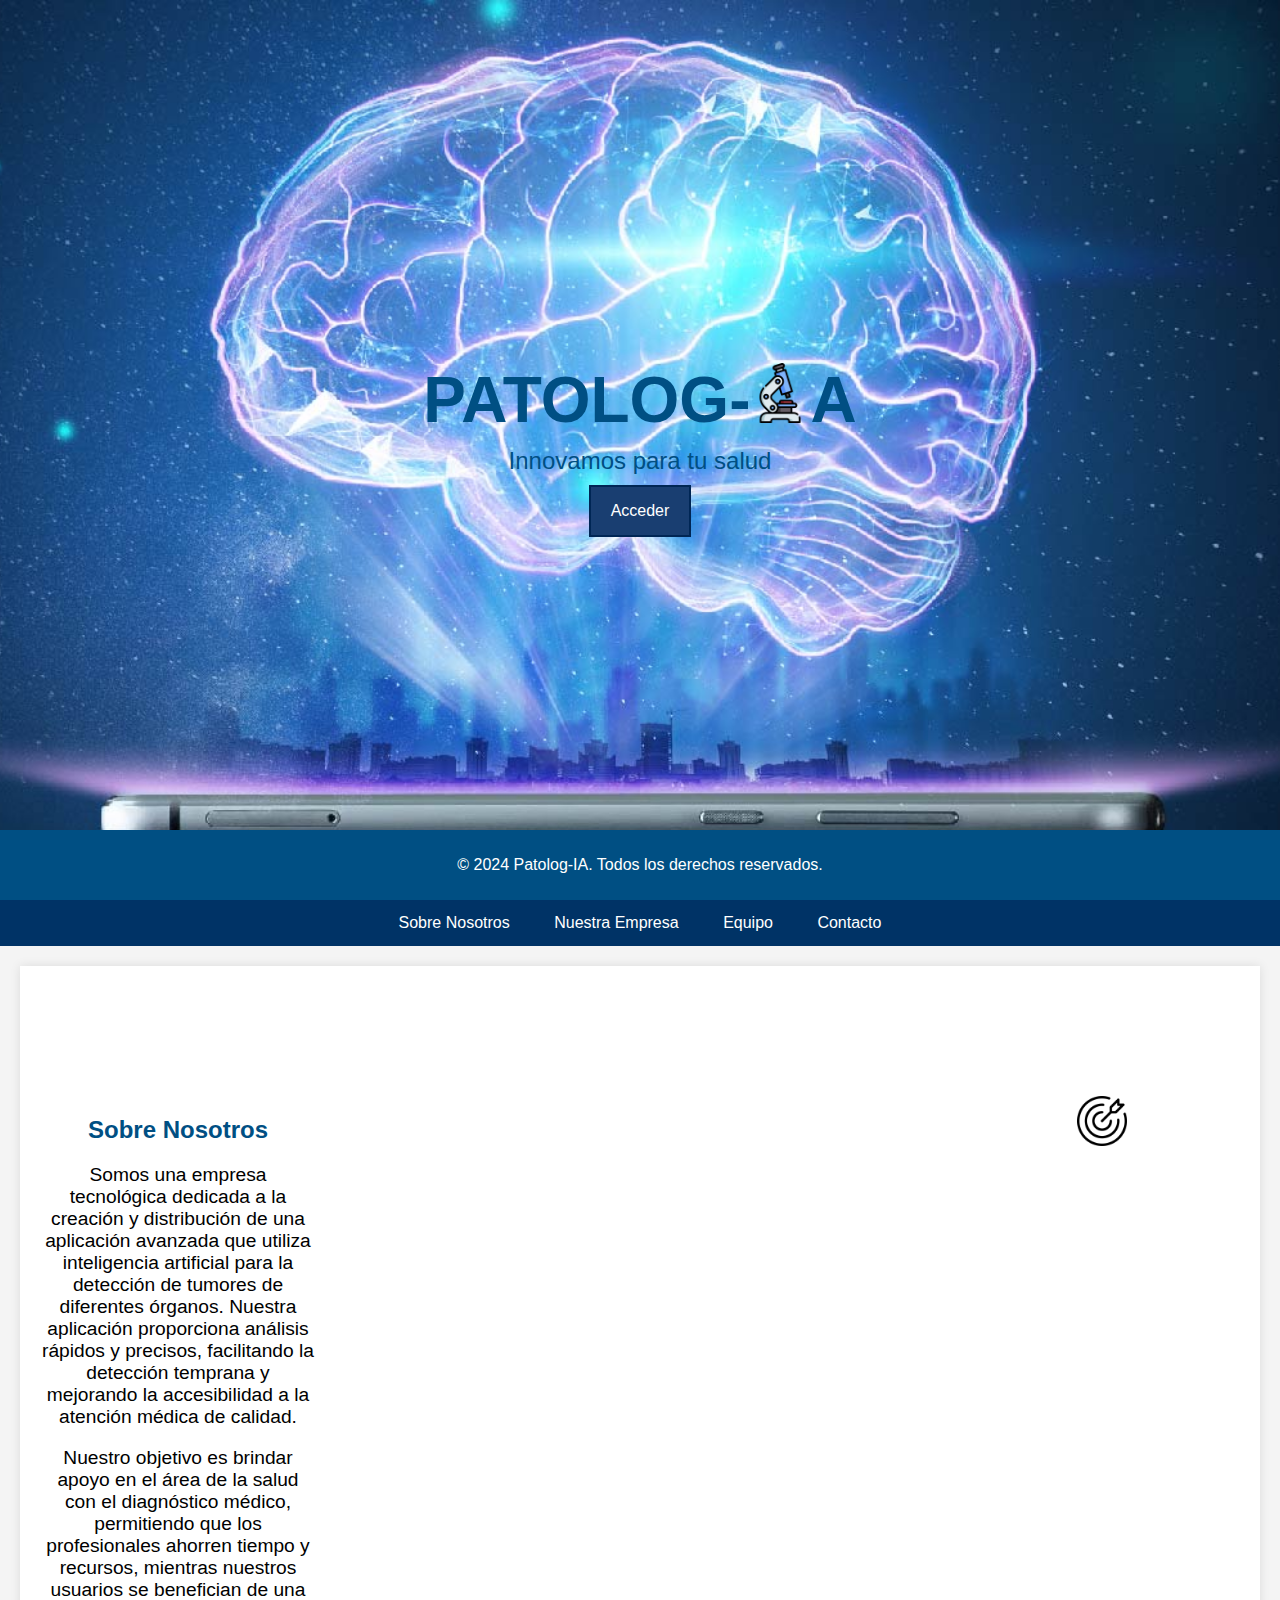
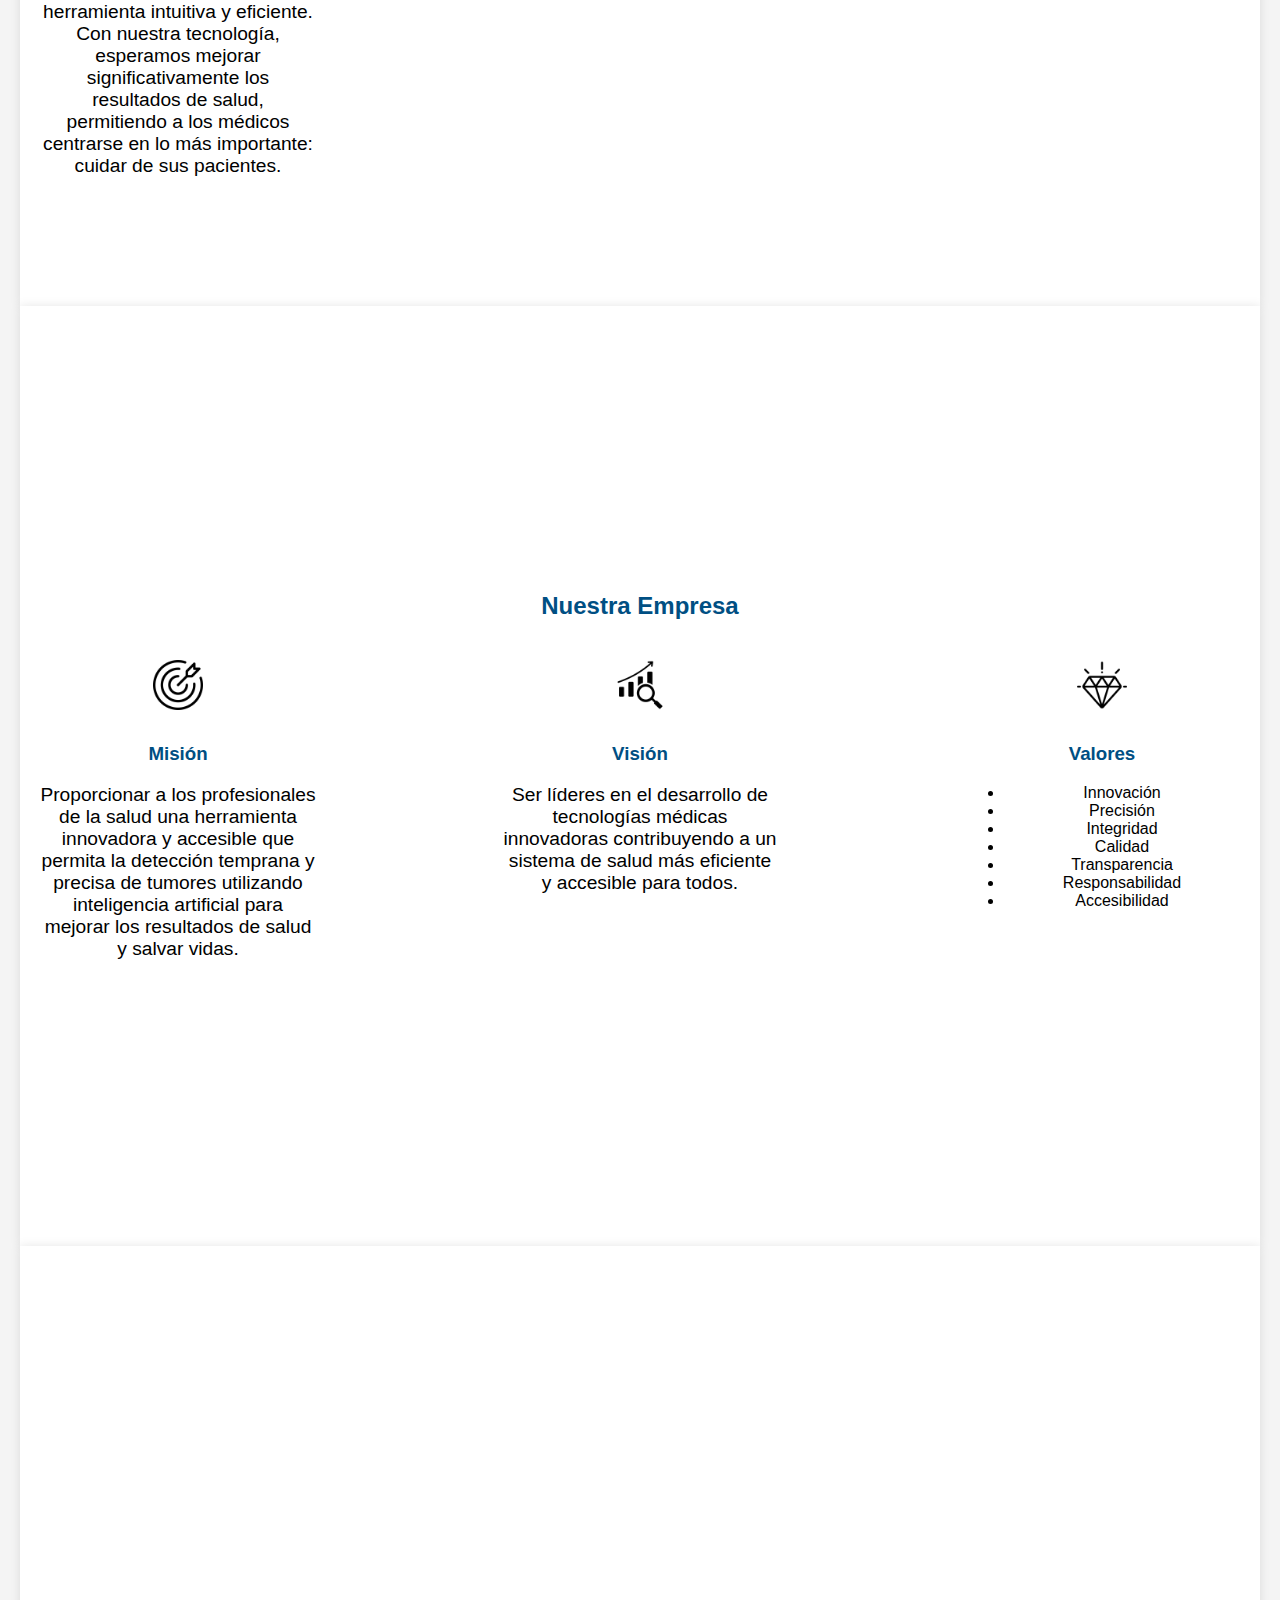
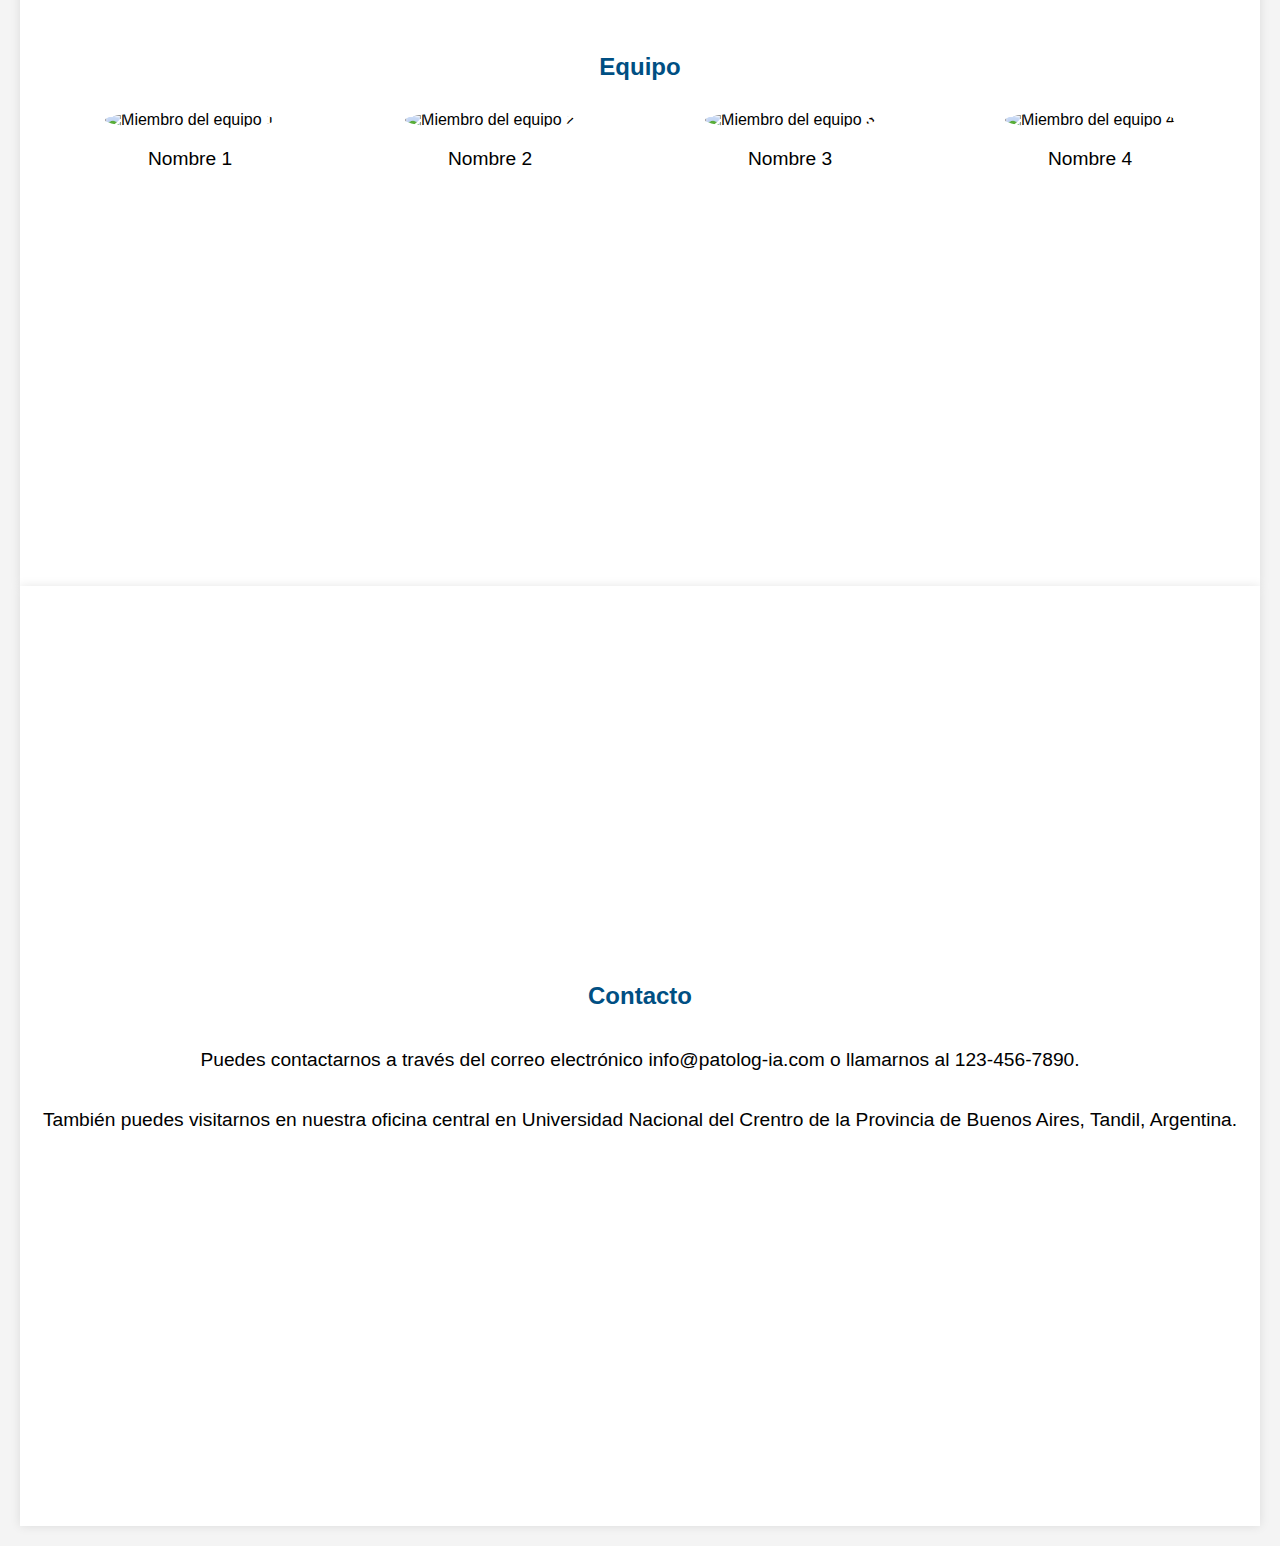
==== index.html @ 331a8740 "primer commit" ====
<!DOCTYPE html>
<html lang="es">
<head>
    <meta charset="UTF-8">
    <meta name="viewport" content="width=device-width, initial-scale=1.0">
    <title>Patolog-IA - Innovamos para tu salud</title>
    <style>
        body {
            font-family: Arial, sans-serif;
            margin: 0;
            padding: 0;
            background-color: #f4f4f4;
            scroll-behavior: smooth;
        }
        header {
            background-image: url('inicio.jpg');
            background-size: cover;
            background-position: center;
            color: #004F83;
            height: 100vh;
            display: flex;
            flex-direction: column;
            justify-content: center;
            align-items: center;
            text-align: center;
        }
        header h1 {
            font-size: 4em;
            margin: 0;
            color: #004F83;
        }
        header p {
            font-size: 1.5em;
            margin: 10px 0;
            color: #004F83;
        }
        nav {
            background-color: #003366;
            overflow: hidden;
            text-align: center;
            position: sticky;
            top: 0;
            z-index: 1000;
        }
        nav a {
            display: inline-block;
            color: #fff;
            text-align: center;
            padding: 14px 20px;
            text-decoration: none;
        }
        nav a:hover {
            background-color: #004F83;
        }
        .container {
            padding: 20px;
        }
        .section {
            background-color: #fff;
            margin: 0;
            padding: 20px;
            box-shadow: 0 0 10px rgba(0, 0, 0, 0.1);
            height: 100vh;
            display: flex;
            flex-direction: column;
            justify-content: center;
        }
        .section h2 {
            color: #004F83;
            text-align: center;
        }
        .section p {
            text-align: center;
            font-size: 1.2em;
        }
        .enterprise-section {
            display: flex;
            justify-content: space-between;
            text-align: center;
            margin-top: 20px;
        }
        .enterprise-item {
            width: 23%;
        }
        .enterprise-item img {
            width: 50px;
            height: 50px;
            margin-bottom: 10px;
        }
        .enterprise-item h3 {
            color: #004F83;
        }
        .team {
            display: flex;
            justify-content: space-around;
        }
        .team div {
            text-align: center;
            margin: 10px;
        }
        .team img {
            width: 150px;
            height: 150px;
            border-radius: 50%;
            object-fit: cover;
        }
        footer {
            background-color: #004F83;
            color: #fff;
            text-align: center;
            padding: 10px 0;
            position: fixed;
            width: 100%;
            bottom: 0;
        }
    </style>
</head>
<body>
    <header>
        <h1>PATOLOG-<img src="microscopio.png" alt="I" style="vertical-align: top; width: 60px;">A</h1>
        <p>Innovamos para tu salud</p>
        <a href="user_interface.html">
            <button style="background-color: #193e71; border: 2px solid #002655; color: #fff; padding: 15px 20px; font-size: 1em; cursor: pointer;">Acceder</button>
        </a>
    </header>
    <nav>
        <a href="#sobre-nosotros">Sobre Nosotros</a>
        <a href="#nuestra-empresa">Nuestra Empresa</a>
        <a href="#equipo">Equipo</a>
        <a href="#contacto">Contacto</a>
    </nav>
    <div class="container">
        <div id="sobre-nosotros" class="section">
            <div class="enterprise-section">
                <div class="enterprise-item">
                    <h2>Sobre Nosotros</h2>
                    <p>Somos una empresa tecnológica dedicada a la creación y distribución de una aplicación avanzada que utiliza inteligencia artificial para la detección de tumores de diferentes órganos. Nuestra aplicación proporciona análisis rápidos y precisos, facilitando la detección temprana y mejorando la accesibilidad a la atención médica de calidad.</p>
                    <p>Nuestro objetivo es brindar apoyo en el área de la salud con el diagnóstico médico, permitiendo que los profesionales ahorren tiempo y recursos, mientras nuestros usuarios se benefician de una herramienta intuitiva y eficiente. Con nuestra tecnología, esperamos mejorar significativamente los resultados de salud, permitiendo a los médicos centrarse en lo más importante: cuidar de sus pacientes.</p>
                </div>
                <div class="enterprise-item">
                    <img src="mision.png" alt="Misión">
                </div>
            </div>
        </div>
        <div id="nuestra-empresa" class="section">
            <h2>Nuestra Empresa</h2>
            <div class="enterprise-section">
                <div class="enterprise-item">
                    <img src="mision.png" alt="Misión">
                    <h3>Misión</h3>
                    <p>Proporcionar a los profesionales de la salud una herramienta innovadora y accesible que permita la detección temprana y precisa de tumores utilizando inteligencia artificial para mejorar los resultados de salud y salvar vidas.</p>
                </div>
                <div class="enterprise-item">
                    <img src="vision.png" alt="Visión">
                    <h3>Visión</h3>
                    <p>Ser líderes en el desarrollo de tecnologías médicas innovadoras contribuyendo a un sistema de salud más eficiente y accesible para todos.</p>
                </div>
                <div class="enterprise-item">
                    <img src="valores.png" alt="Valores">
                    <h3>Valores</h3>
                    <ul>
                        <li>Innovación</li>
                        <li>Precisión</li>
                        <li>Integridad</li>
                        <li>Calidad</li>
                        <li>Transparencia</li>
                        <li>Responsabilidad</li>
                        <li>Accesibilidad</li>
                    </ul>
                </div>
                
            </div>
        </div>
        <div id="equipo" class="section">
            <h2>Equipo</h2>
            <div class="team">
                <div>
                    <img src="team1.jpg" alt="Miembro del equipo 1">
                    <p>Nombre 1</p>
                </div>
                <div>
                    <img src="team2.jpg" alt="Miembro del equipo 2">
                    <p>Nombre 2</p>
                </div>
                <div>
                    <img src="team3.jpg" alt="Miembro del equipo 3">
                    <p>Nombre 3</p>
                </div>
                <div>
                    <img src="team4.jpg" alt="Miembro del equipo 4">
                    <p>Nombre 4</p>
                </div>
            </div>
        </div>
        <div id="contacto" class="section">
            <h2>Contacto</h2>
            <p>Puedes contactarnos a través del correo electrónico info@patolog-ia.com o llamarnos al 123-456-7890.</p>
            <p>También puedes visitarnos en nuestra oficina central en Universidad Nacional del Crentro de la Provincia de Buenos Aires, Tandil, Argentina.</p>
        </div>
    </div>
    <footer>
        <p>&copy; 2024 Patolog-IA. Todos los derechos reservados.</p>
    </footer>
</body>
</html>
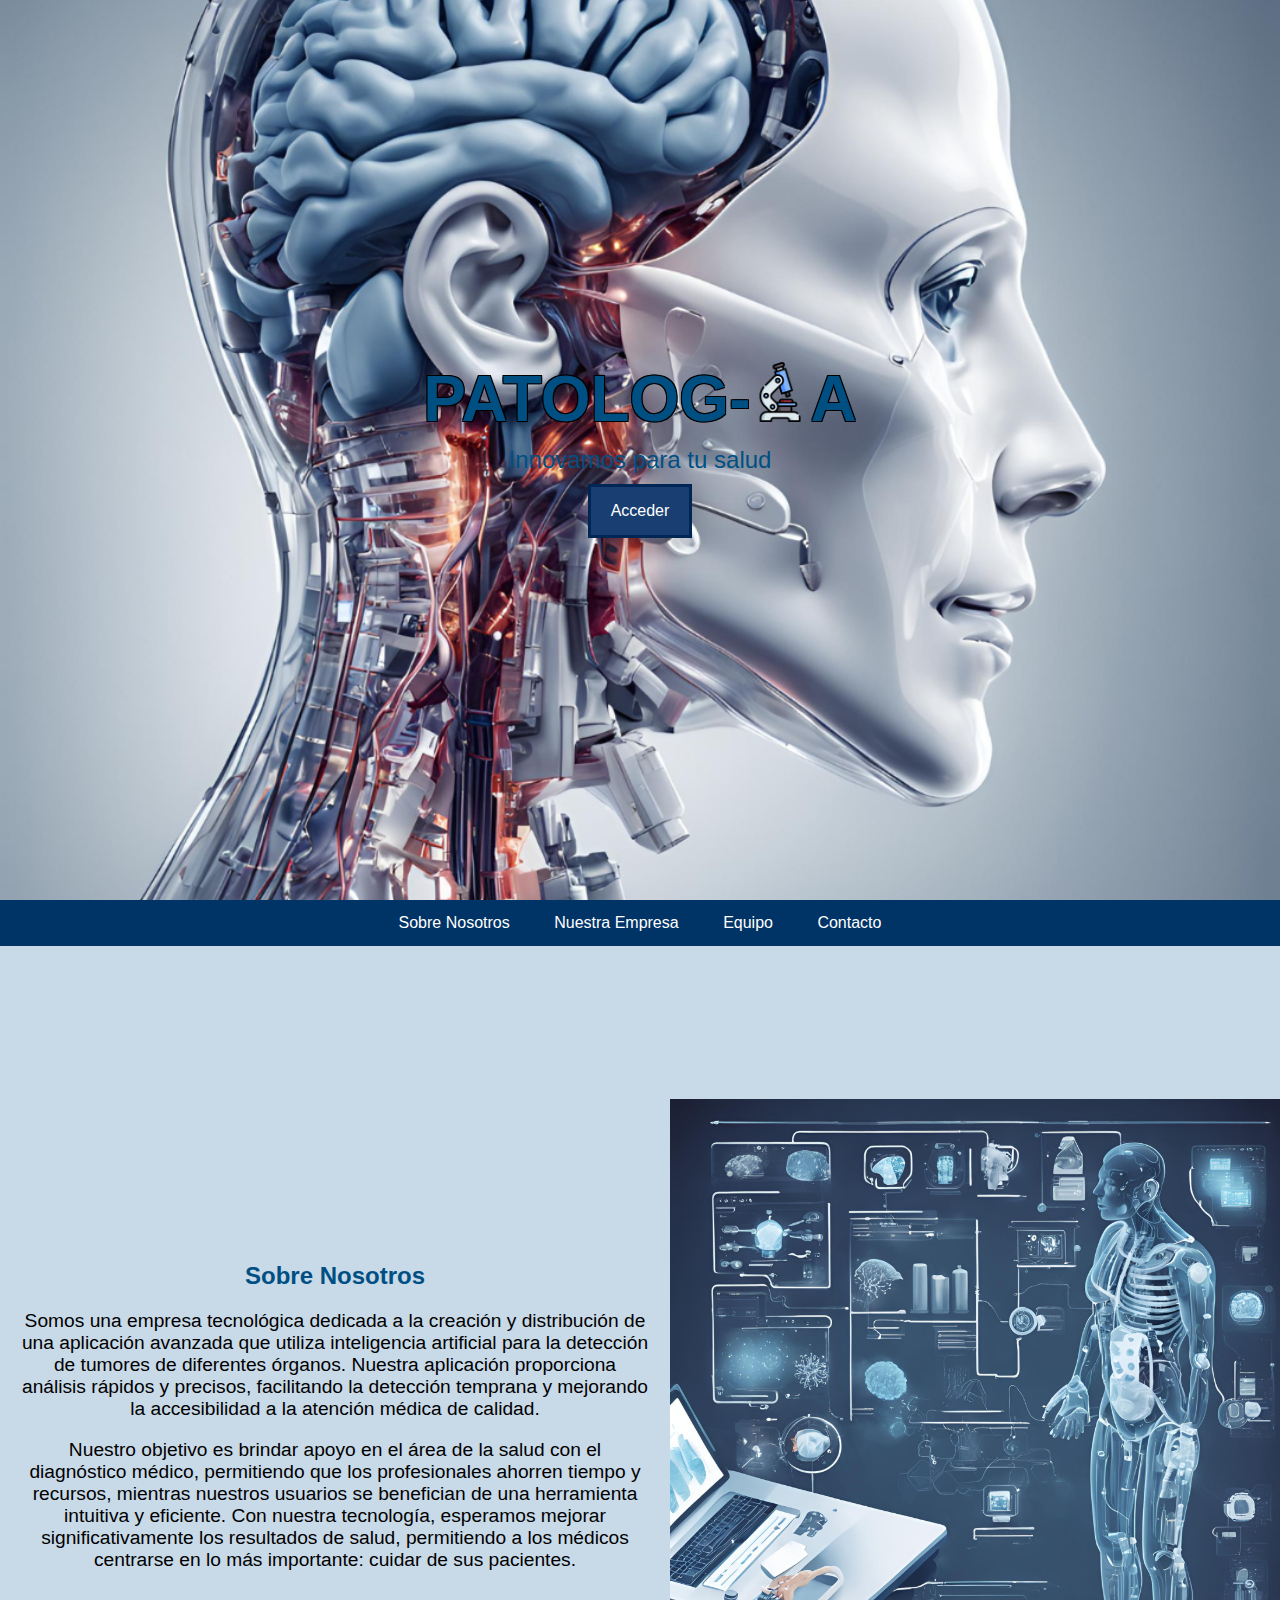
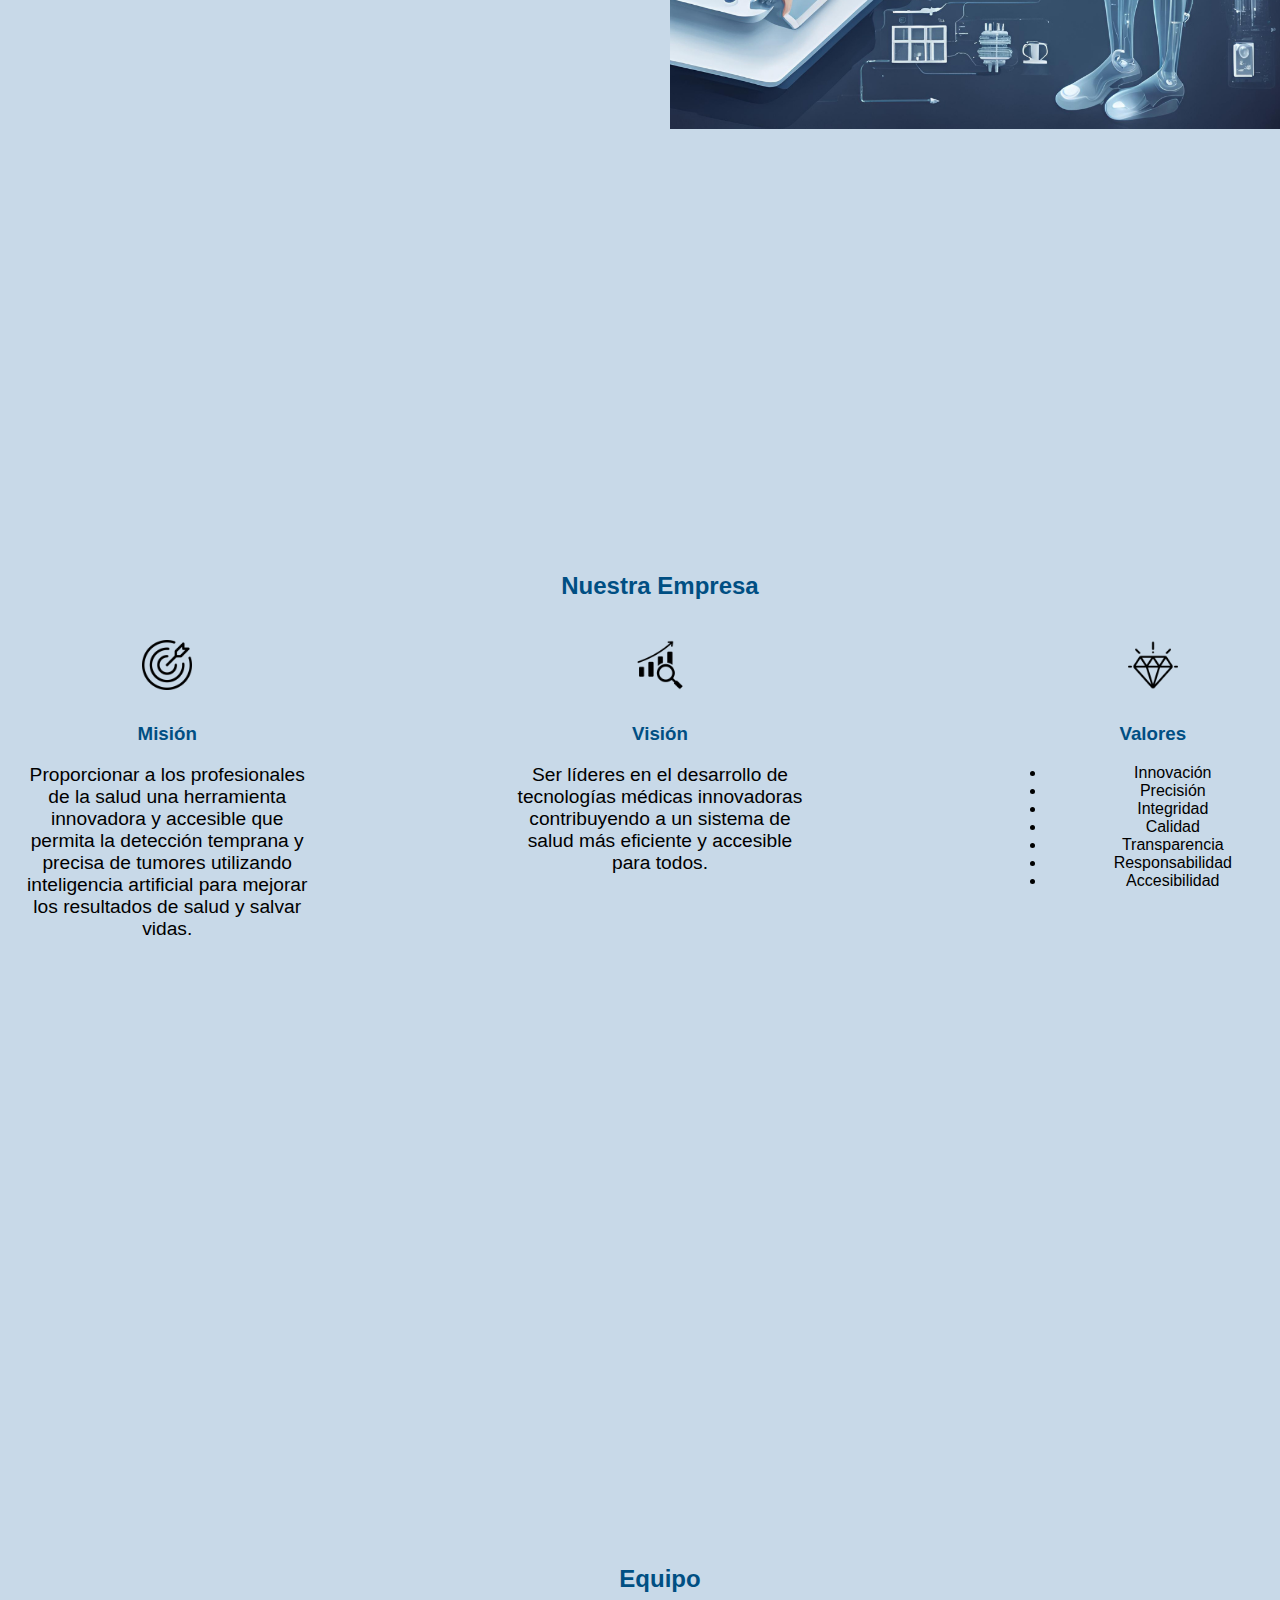
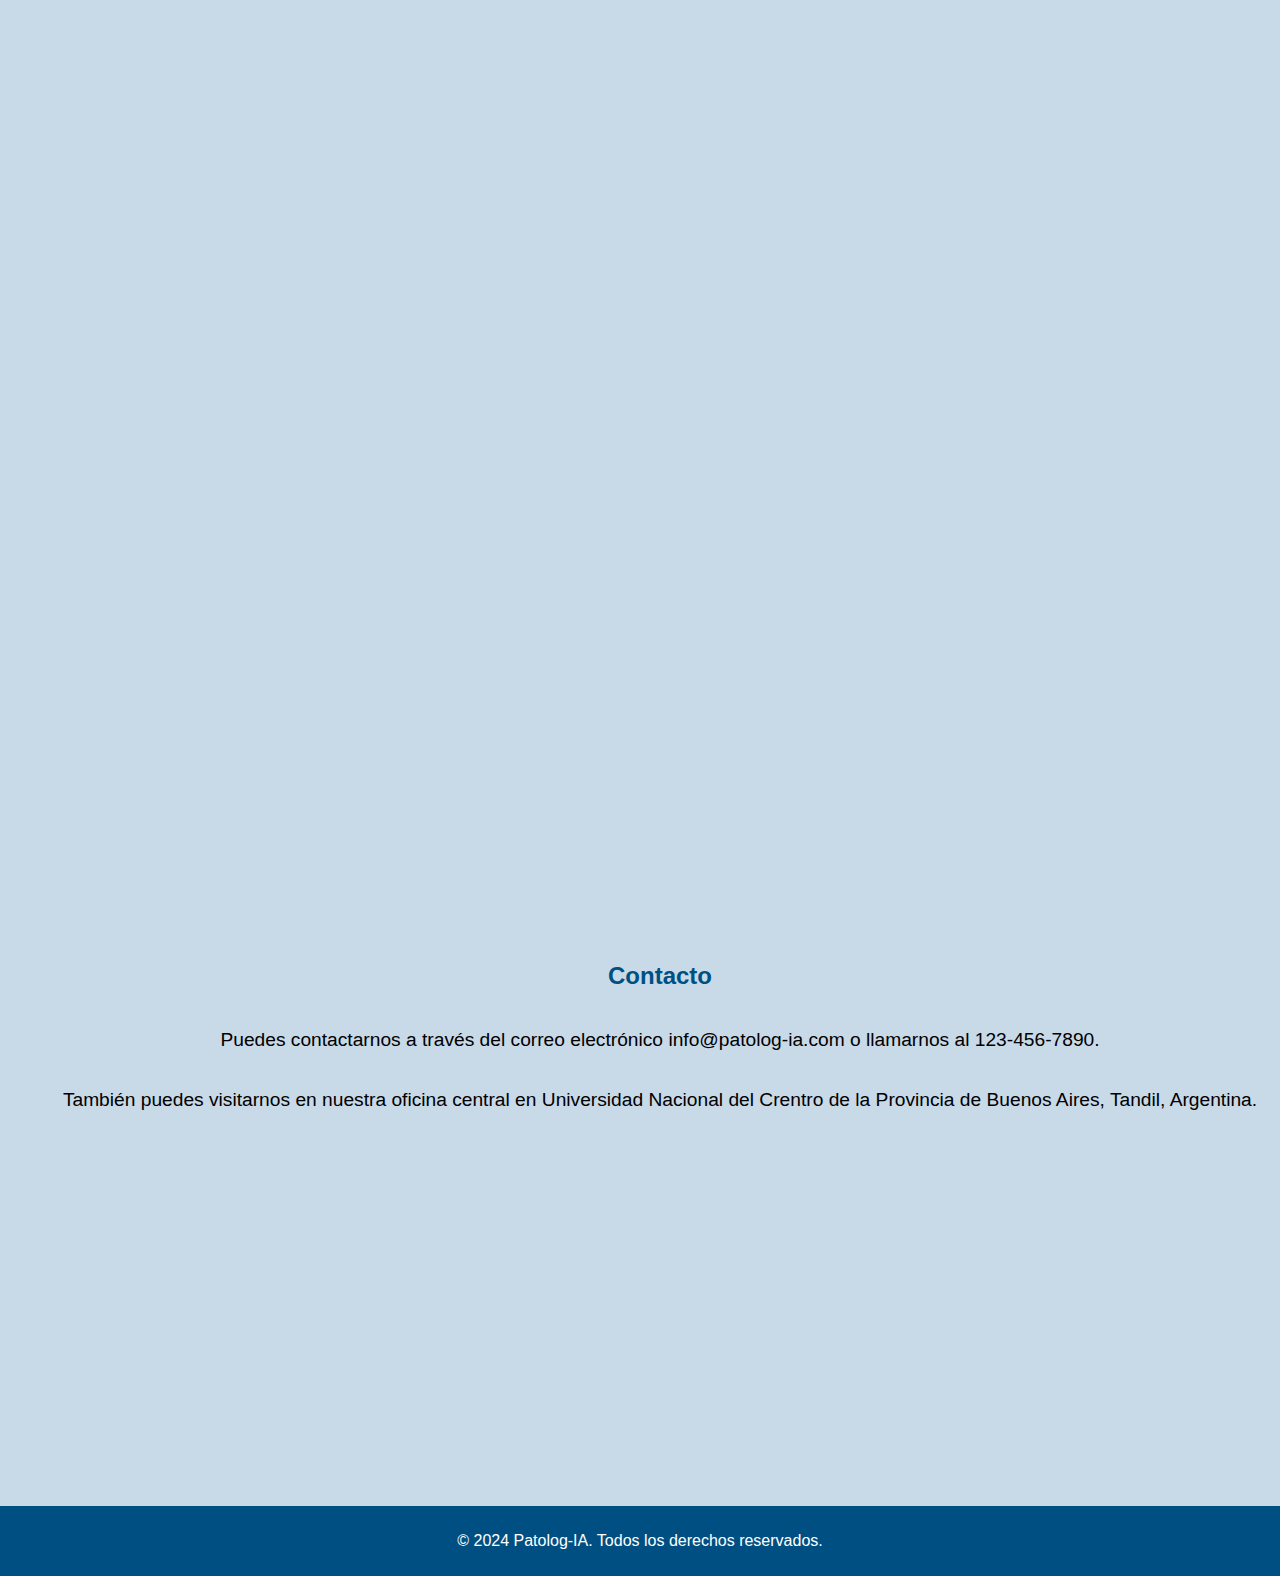
==== commit 40189c89: "cambio nombre a index" ====
--- a/index.html
+++ b/index.html
@@ -4,123 +4,15 @@
     <meta charset="UTF-8">
     <meta name="viewport" content="width=device-width, initial-scale=1.0">
     <title>Patolog-IA - Innovamos para tu salud</title>
-    <style>
-        body {
-            font-family: Arial, sans-serif;
-            margin: 0;
-            padding: 0;
-            background-color: #f4f4f4;
-            scroll-behavior: smooth;
-        }
-        header {
-            background-image: url('inicio.jpg');
-            background-size: cover;
-            background-position: center;
-            color: #004F83;
-            height: 100vh;
-            display: flex;
-            flex-direction: column;
-            justify-content: center;
-            align-items: center;
-            text-align: center;
-        }
-        header h1 {
-            font-size: 4em;
-            margin: 0;
-            color: #004F83;
-        }
-        header p {
-            font-size: 1.5em;
-            margin: 10px 0;
-            color: #004F83;
-        }
-        nav {
-            background-color: #003366;
-            overflow: hidden;
-            text-align: center;
-            position: sticky;
-            top: 0;
-            z-index: 1000;
-        }
-        nav a {
-            display: inline-block;
-            color: #fff;
-            text-align: center;
-            padding: 14px 20px;
-            text-decoration: none;
-        }
-        nav a:hover {
-            background-color: #004F83;
-        }
-        .container {
-            padding: 20px;
-        }
-        .section {
-            background-color: #fff;
-            margin: 0;
-            padding: 20px;
-            box-shadow: 0 0 10px rgba(0, 0, 0, 0.1);
-            height: 100vh;
-            display: flex;
-            flex-direction: column;
-            justify-content: center;
-        }
-        .section h2 {
-            color: #004F83;
-            text-align: center;
-        }
-        .section p {
-            text-align: center;
-            font-size: 1.2em;
-        }
-        .enterprise-section {
-            display: flex;
-            justify-content: space-between;
-            text-align: center;
-            margin-top: 20px;
-        }
-        .enterprise-item {
-            width: 23%;
-        }
-        .enterprise-item img {
-            width: 50px;
-            height: 50px;
-            margin-bottom: 10px;
-        }
-        .enterprise-item h3 {
-            color: #004F83;
-        }
-        .team {
-            display: flex;
-            justify-content: space-around;
-        }
-        .team div {
-            text-align: center;
-            margin: 10px;
-        }
-        .team img {
-            width: 150px;
-            height: 150px;
-            border-radius: 50%;
-            object-fit: cover;
-        }
-        footer {
-            background-color: #004F83;
-            color: #fff;
-            text-align: center;
-            padding: 10px 0;
-            position: fixed;
-            width: 100%;
-            bottom: 0;
-        }
-    </style>
+    <link rel="stylesheet" href="style_index.css">
+    <link rel="stylesheet" href="https://cdnjs.cloudflare.com/ajax/libs/font-awesome/6.0.0-beta3/css/all.min.css">
 </head>
 <body>
     <header>
         <h1>PATOLOG-<img src="microscopio.png" alt="I" style="vertical-align: top; width: 60px;">A</h1>
         <p>Innovamos para tu salud</p>
         <a href="user_interface.html">
-            <button style="background-color: #193e71; border: 2px solid #002655; color: #fff; padding: 15px 20px; font-size: 1em; cursor: pointer;">Acceder</button>
+            <button class="btn-acceder">Acceder</button>
         </a>
     </header>
     <nav>
@@ -131,14 +23,14 @@
     </nav>
     <div class="container">
         <div id="sobre-nosotros" class="section">
-            <div class="enterprise-section">
-                <div class="enterprise-item">
+            <div class="sobre-nosotros-content">
+                <div class="sobre-nosotros-text">
                     <h2>Sobre Nosotros</h2>
                     <p>Somos una empresa tecnológica dedicada a la creación y distribución de una aplicación avanzada que utiliza inteligencia artificial para la detección de tumores de diferentes órganos. Nuestra aplicación proporciona análisis rápidos y precisos, facilitando la detección temprana y mejorando la accesibilidad a la atención médica de calidad.</p>
                     <p>Nuestro objetivo es brindar apoyo en el área de la salud con el diagnóstico médico, permitiendo que los profesionales ahorren tiempo y recursos, mientras nuestros usuarios se benefician de una herramienta intuitiva y eficiente. Con nuestra tecnología, esperamos mejorar significativamente los resultados de salud, permitiendo a los médicos centrarse en lo más importante: cuidar de sus pacientes.</p>
                 </div>
-                <div class="enterprise-item">
-                    <img src="mision.png" alt="Misión">
+                <div class="sobre-nosotros-img">
+                    <img src="sobre_nosotros.png" alt="Misión">
                 </div>
             </div>
         </div>
@@ -173,22 +65,22 @@
         </div>
         <div id="equipo" class="section">
             <h2>Equipo</h2>
-            <div class="team">
-                <div>
-                    <img src="team1.jpg" alt="Miembro del equipo 1">
-                    <p>Nombre 1</p>
+            <div class="team" id="team">
+                <div class="team-member">
+                    <img src="miembro_1.png" alt="Miembro del equipo 1">
+                    <p>Tomás Ceschini</p>
                 </div>
-                <div>
-                    <img src="team2.jpg" alt="Miembro del equipo 2">
-                    <p>Nombre 2</p>
+                <div class="team-member">
+                    <img src="miembro_2.png" alt="Miembro del equipo 2">
+                    <p>Ignacio Ciano</p>
                 </div>
-                <div>
-                    <img src="team3.jpg" alt="Miembro del equipo 3">
-                    <p>Nombre 3</p>
+                <div class="team-member">
+                    <img src="miembro_3.png" alt="Miembro del equipo 3">
+                    <p>Agustín D'onofrio</p>
                 </div>
-                <div>
-                    <img src="team4.jpg" alt="Miembro del equipo 4">
-                    <p>Nombre 4</p>
+                <div class="team-member">
+                    <img src="miembro_4.png" alt="Miembro del equipo 4">
+                    <p>Melisa Annabella Messa Muñoz</p>
                 </div>
             </div>
         </div>
@@ -201,5 +93,6 @@
     <footer>
         <p>&copy; 2024 Patolog-IA. Todos los derechos reservados.</p>
     </footer>
+    <script src="script_index.js"></script>
 </body>
 </html>
--- a/style_index.css
+++ b/style_index.css
@@ -0,0 +1,150 @@
+body {
+    font-family: Arial, sans-serif;
+    margin: 0;
+    padding: 0;
+    background-color: #f4f4f4;
+    scroll-behavior: smooth;
+}
+header {
+    background-image: url('inicio_1.png');
+    background-size: cover;
+    background-position: center;
+    color: #004F83;
+    height: 100vh;
+    display: flex;
+    flex-direction: column;
+    justify-content: center;
+    align-items: center;
+    text-align: center;
+}
+header h1 {
+    font-size: 4em;
+    margin: 0;
+    color: #004F83;
+    text-transform: uppercase; /* Convierte el texto a mayúsculas */
+    text-shadow: -1px -1px 0 #000, 1px -1px 0 #000, -1px 1px 0 #000, 1px 1px 0 #000; /* Añade un borde negro */
+}
+header p {
+    font-size: 1.5em;
+    margin: 10px 0;
+    color: #004F83;
+}
+nav {
+    background-color: #003366;
+    overflow: hidden;
+    text-align: center;
+    position: sticky;
+    top: 0;
+    z-index: 1000;
+}
+nav a {
+    display: inline-block;
+    color: #fff;
+    text-align: center;
+    padding: 14px 20px;
+    text-decoration: none;
+}
+nav a:hover {
+    background-color: #004F83;
+}
+.container {
+    padding: 0;
+}
+.section {
+    background-color: #C8D9E8; /* Color más claro y pastel */
+    margin: 0;
+    padding: 20px;
+    box-shadow: none; /* Eliminamos la sombra */
+    height: 100vh;
+    display: flex;
+    flex-direction: column;
+    justify-content: center;
+    width: 100%; /* Ocupa todo el ancho de la página */
+}
+.section h2 {
+    color: #004F83;
+    text-align: center;
+}
+.section p {
+    text-align: center;
+    font-size: 1.2em;
+}
+.enterprise-section {
+    display: flex;
+    justify-content: space-between;
+    text-align: center;
+    margin-top: 20px;
+}
+.enterprise-item {
+    width: 23%;
+}
+.enterprise-item img {
+    width: 50px;
+    height: 50px;
+    margin-bottom: 10px;
+}
+.enterprise-item h3 {
+    color: #004F83;
+}
+.team {
+    display: flex;
+    justify-content: space-around;
+}
+.team div {
+    text-align: center;
+    margin: 10px;
+    animation: slideIn 0.5s ease-out; /* Aplicar la animación */
+  }
+.team img {
+    width: 150px;
+    height: 150px;
+    border-radius: 50%;
+    object-fit: cover;
+}
+.team-member {
+    opacity: 0;
+    transform: translateX(-100%);
+    transition: opacity 0.5s ease, transform 0.5s ease;
+}
+.team-member.visible {
+    opacity: 1;
+    transform: translateX(0);
+}
+.sobre-nosotros-content {
+    display: flex;
+    justify-content: space-between;
+    align-items: center;
+    height: 100%; /* Asegura que la altura de la sección se ajuste */
+}
+.sobre-nosotros-text {
+    width: 50%;
+    padding-right: 20px;
+}
+.sobre-nosotros-img {
+    width: 50%;
+}
+.sobre-nosotros-img img {
+    width: 100%;
+    height: 100%;
+    object-fit: cover; /* Asegura que la imagen cubra todo el espacio disponible */
+}
+.btn-acceder {
+    background-color: #193e71;
+    border: 3px solid #002655;
+    color: #fff;
+    padding: 15px 20px;
+    font-size: 1em;
+    cursor: pointer;
+    transition: background-color 0.3s ease;
+}
+.btn-acceder:hover {
+    background-color: #466BAF; /* Color más claro en hover */
+}
+footer {
+    background-color: #004F83;
+    color: #fff;
+    text-align: center;
+    padding: 10px 0;
+    width: 100%;
+    position: relative;
+}
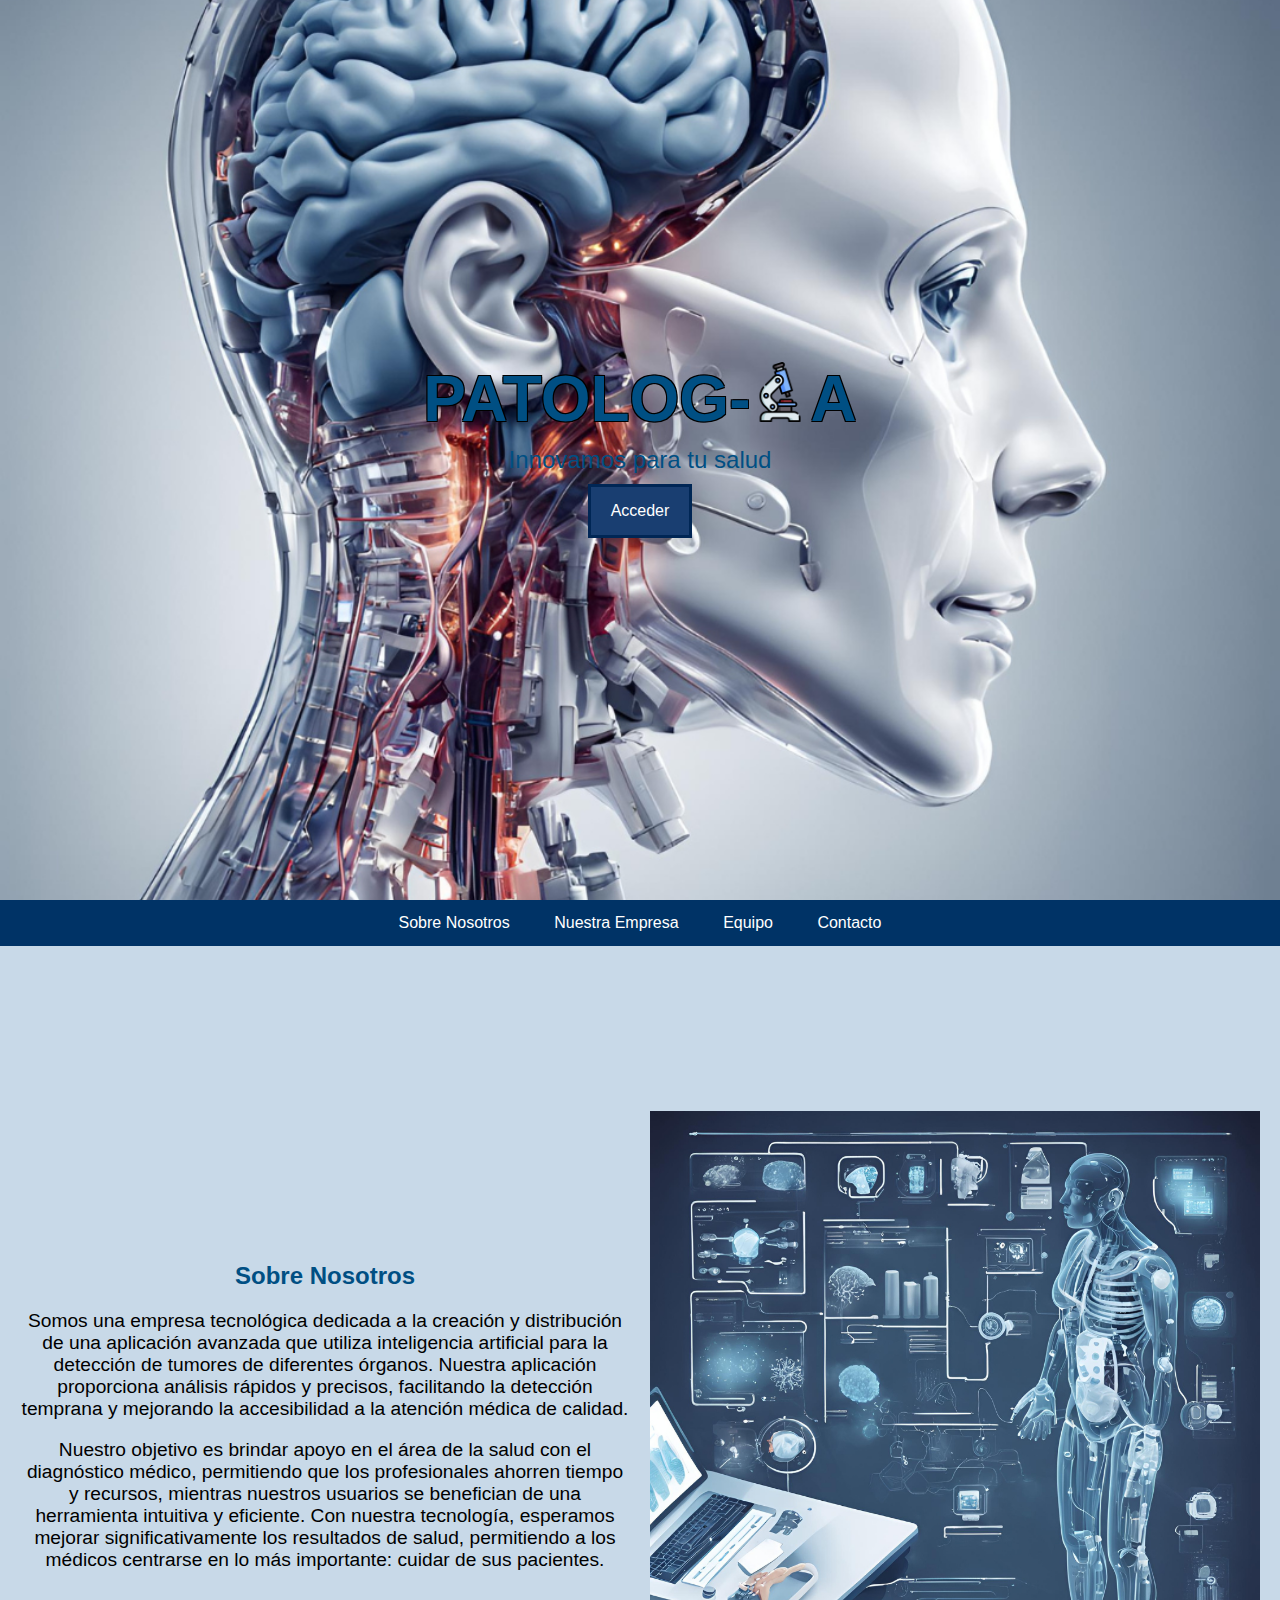
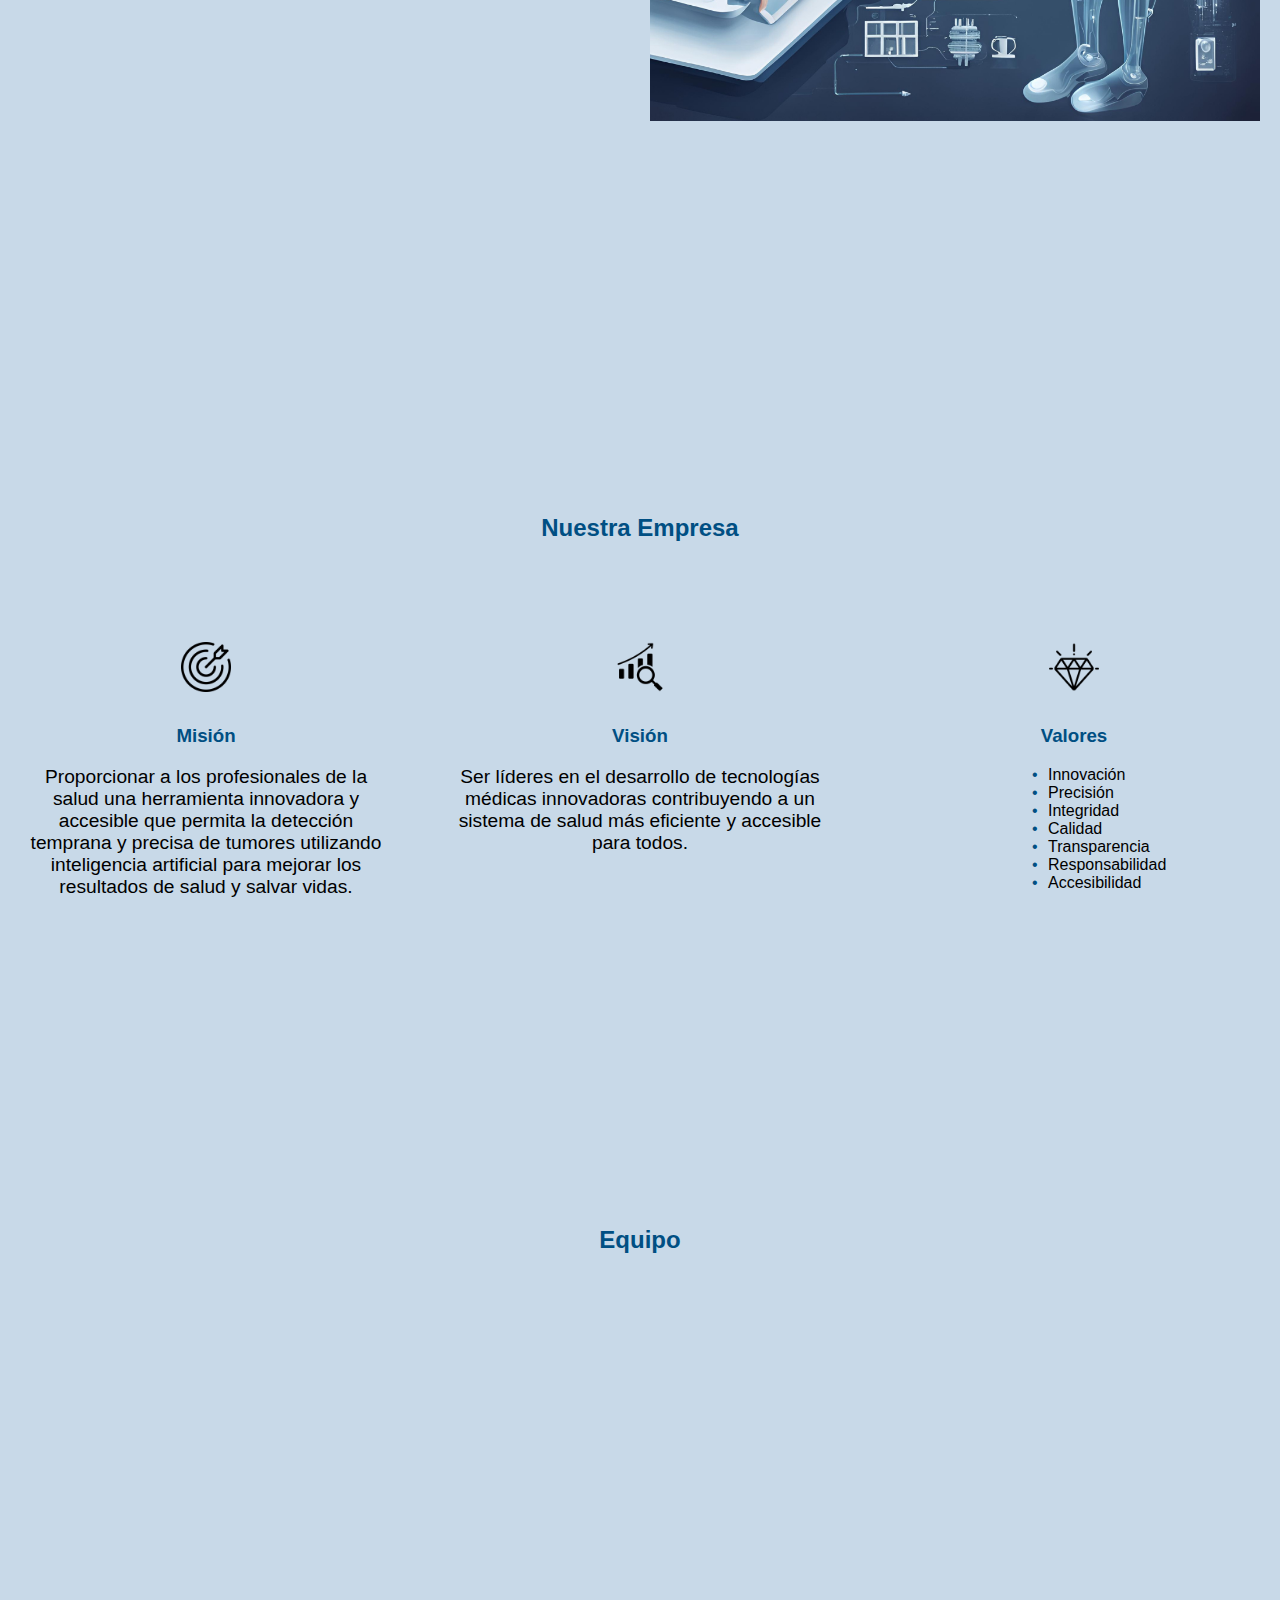
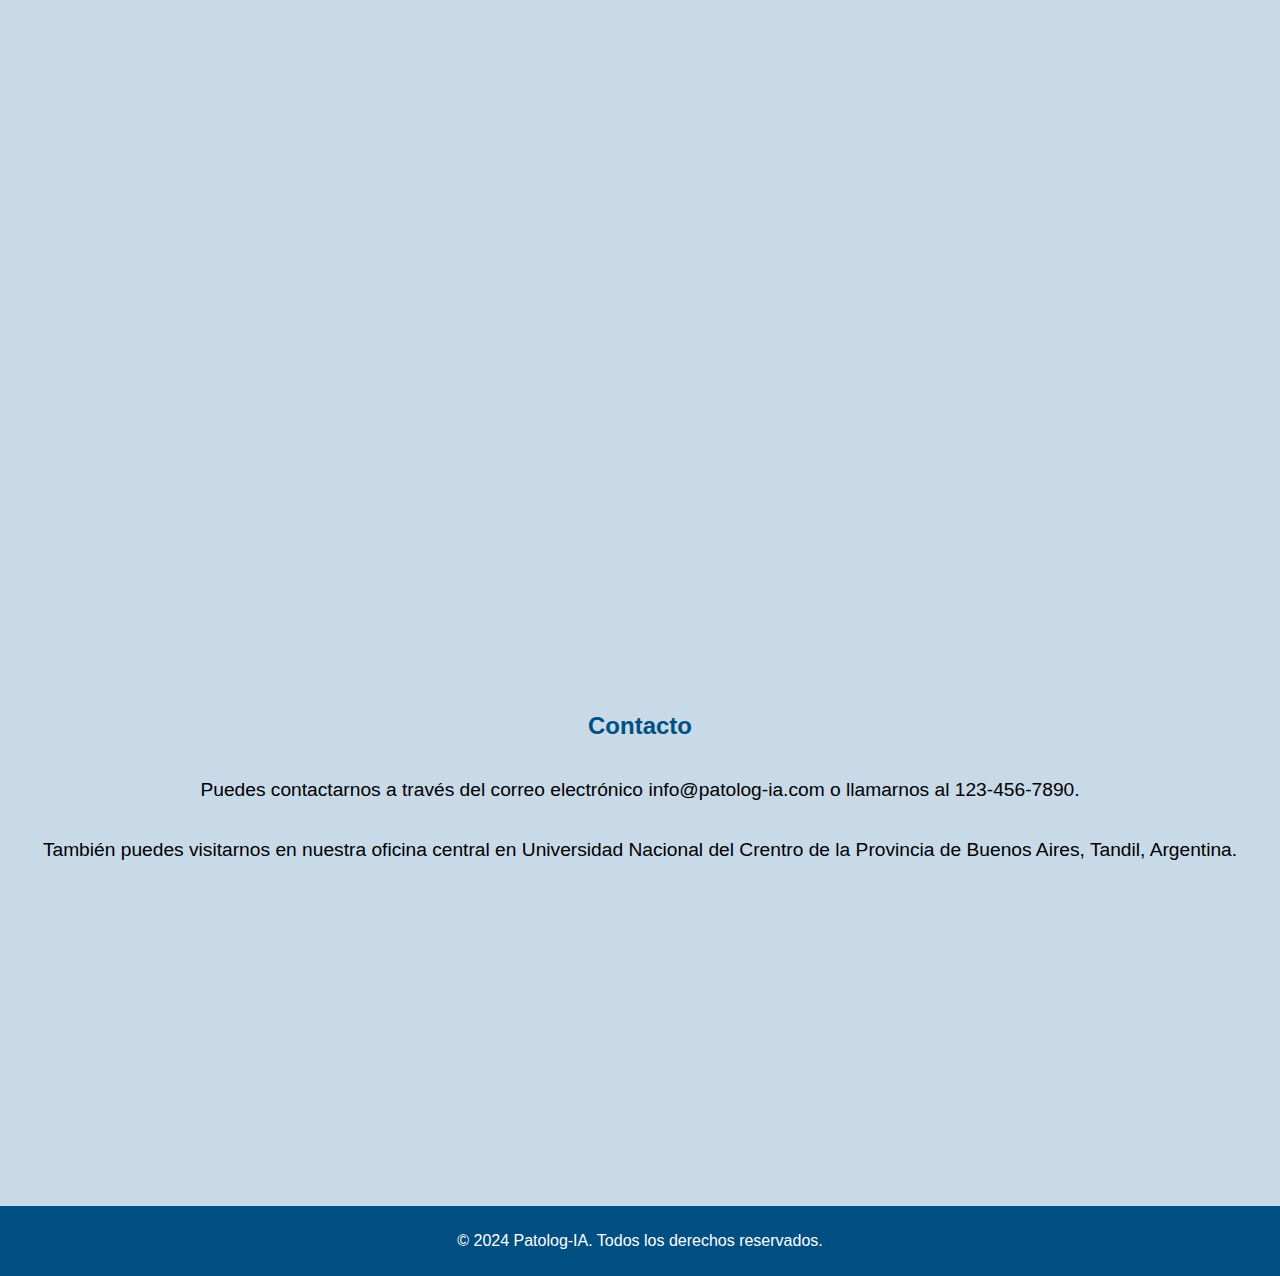
==== commit f4dd2d4a: "recarga de la pagina, arreglo valores y seccion sobre nosotros" ====
--- a/index.html
+++ b/index.html
@@ -60,7 +60,6 @@
                         <li>Accesibilidad</li>
                     </ul>
                 </div>
-                
             </div>
         </div>
         <div id="equipo" class="section">
--- a/style_index.css
+++ b/style_index.css
@@ -1,10 +1,16 @@
+html {
+    scroll-behavior: smooth;
+}
+
 body {
     font-family: Arial, sans-serif;
     margin: 0;
     padding: 0;
     background-color: #f4f4f4;
     scroll-behavior: smooth;
-}
+    overflow-x: hidden;
+}
+
 header {
     background-image: url('inicio_1.png');
     background-size: cover;
@@ -17,18 +23,21 @@
     align-items: center;
     text-align: center;
 }
+
 header h1 {
     font-size: 4em;
     margin: 0;
     color: #004F83;
-    text-transform: uppercase; /* Convierte el texto a mayúsculas */
-    text-shadow: -1px -1px 0 #000, 1px -1px 0 #000, -1px 1px 0 #000, 1px 1px 0 #000; /* Añade un borde negro */
-}
+    text-transform: uppercase;
+    text-shadow: -1px -1px 0 #000, 1px -1px 0 #000, -1px 1px 0 #000, 1px 1px 0 #000;
+}
+
 header p {
     font-size: 1.5em;
     margin: 10px 0;
     color: #004F83;
 }
+
 nav {
     background-color: #003366;
     overflow: hidden;
@@ -37,6 +46,7 @@
     top: 0;
     z-index: 1000;
 }
+
 nav a {
     display: inline-block;
     color: #fff;
@@ -44,90 +54,157 @@
     padding: 14px 20px;
     text-decoration: none;
 }
+
 nav a:hover {
     background-color: #004F83;
 }
+
 .container {
     padding: 0;
-}
+    width: 100%;
+    box-sizing: border-box;
+}
+
 .section {
-    background-color: #C8D9E8; /* Color más claro y pastel */
+    background-color: #C8D9E8;
     margin: 0;
     padding: 20px;
-    box-shadow: none; /* Eliminamos la sombra */
-    height: 100vh;
+    box-shadow: none;
+    min-height: calc(100vh - 60px); /* Altura de la sección menos la altura de la barra de navegación */
     display: flex;
     flex-direction: column;
     justify-content: center;
-    width: 100%; /* Ocupa todo el ancho de la página */
-}
+    width: 100%;
+    box-sizing: border-box;
+    scroll-margin-top: 0; /* Margen superior de la sección considerando la altura de la barra de navegación */
+}
+
 .section h2 {
     color: #004F83;
     text-align: center;
 }
+
 .section p {
     text-align: center;
     font-size: 1.2em;
 }
+
 .enterprise-section {
     display: flex;
     justify-content: space-between;
     text-align: center;
-    margin-top: 20px;
-}
+    margin-top: 80px;
+    width: 100%;
+    box-sizing: border-box;
+}
+
 .enterprise-item {
-    width: 23%;
-}
+    width: 30%;
+}
+
+.enterprise-item ul {
+    padding-left: 0;
+    list-style: none;
+    text-align: left;
+    margin: 0;
+    padding: 0;
+}
+
+.enterprise-item ul li::before {
+    content: "•";
+    color: #004F83;
+    display: inline-block;
+    width: 1em;
+    margin-left: -1em;
+}
+
+.enterprise-item ul li {
+    margin-left: 10em;
+    text-align: left;
+}
+
 .enterprise-item img {
     width: 50px;
     height: 50px;
     margin-bottom: 10px;
 }
+
 .enterprise-item h3 {
     color: #004F83;
 }
+
+#equipo {
+    position: relative;
+}
+
+#equipo h2 {
+    position: absolute;
+    top: 80px;
+    left: 50%;
+    transform: translateX(-50%);
+    color: #004F83;
+    text-align: center;
+}
+
 .team {
     display: flex;
     justify-content: space-around;
-}
+    width: 100%;
+    box-sizing: border-box;
+}
+
 .team div {
     text-align: center;
     margin: 10px;
-    animation: slideIn 0.5s ease-out; /* Aplicar la animación */
-  }
+    animation: slideIn 0.5s ease-out;
+}
+
 .team img {
     width: 150px;
     height: 150px;
     border-radius: 50%;
     object-fit: cover;
 }
+
 .team-member {
     opacity: 0;
     transform: translateX(-100%);
     transition: opacity 0.5s ease, transform 0.5s ease;
 }
+
 .team-member.visible {
     opacity: 1;
     transform: translateX(0);
 }
+
 .sobre-nosotros-content {
     display: flex;
     justify-content: space-between;
     align-items: center;
-    height: 100%; /* Asegura que la altura de la sección se ajuste */
-}
+    height: 100vh;
+    width: 100%;
+    box-sizing: border-box;
+}
+
 .sobre-nosotros-text {
     width: 50%;
     padding-right: 20px;
 }
+
 .sobre-nosotros-img {
     width: 50%;
-}
+    height: 100%;
+    display: flex;
+    justify-content: center;
+    align-items: center;
+}
+
 .sobre-nosotros-img img {
-    width: 100%;
-    height: 100%;
-    object-fit: cover; /* Asegura que la imagen cubra todo el espacio disponible */
-}
+    max-width: 100%; /* Asegura que la imagen no se desborde */
+    max-height: 100%; /* Asegura que la imagen no se desborde */
+    object-fit: contain; /* Ajusta la imagen dentro del contenedor */
+}
+
 .btn-acceder {
     background-color: #193e71;
     border: 3px solid #002655;
@@ -137,9 +214,11 @@
     cursor: pointer;
     transition: background-color 0.3s ease;
 }
+
 .btn-acceder:hover {
-    background-color: #466BAF; /* Color más claro en hover */
-}
+    background-color: #466BAF;
+}
+
 footer {
     background-color: #004F83;
     color: #fff;
@@ -147,4 +226,4 @@
     padding: 10px 0;
     width: 100%;
     position: relative;
-}
+}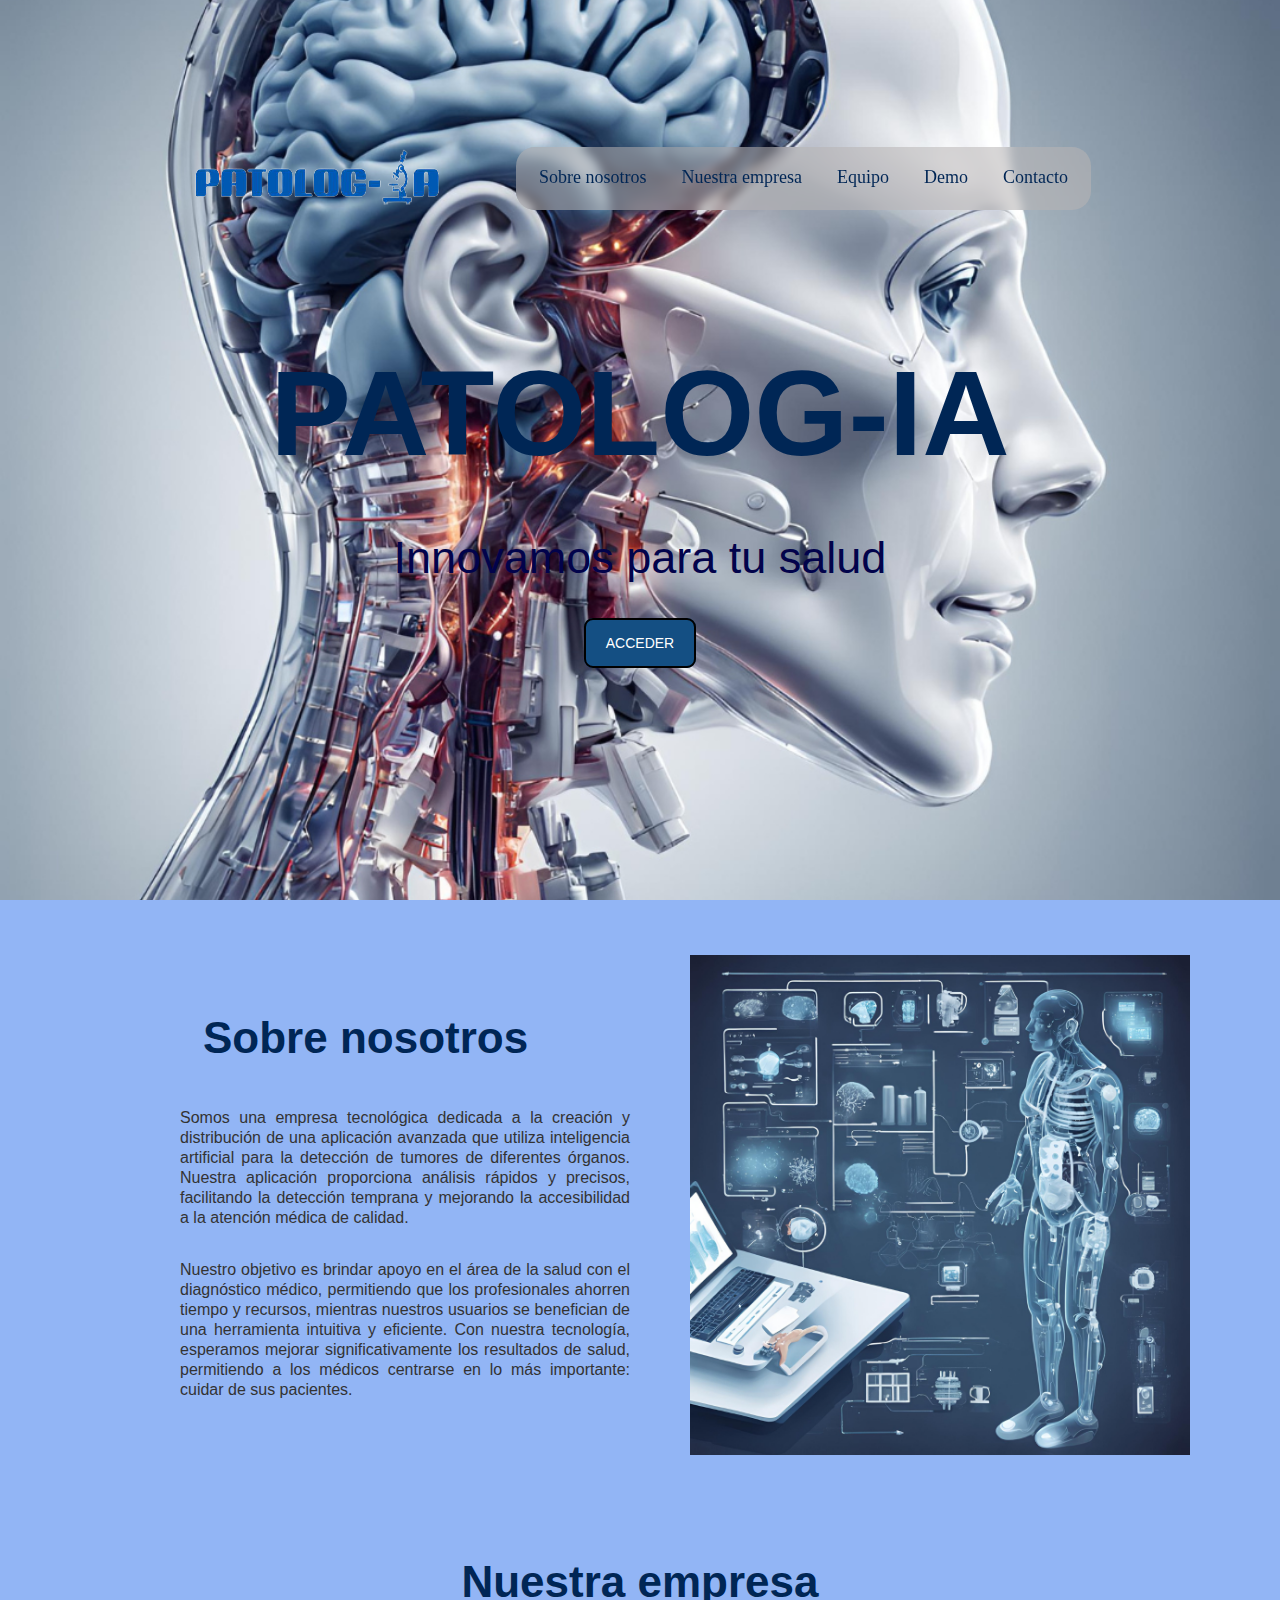
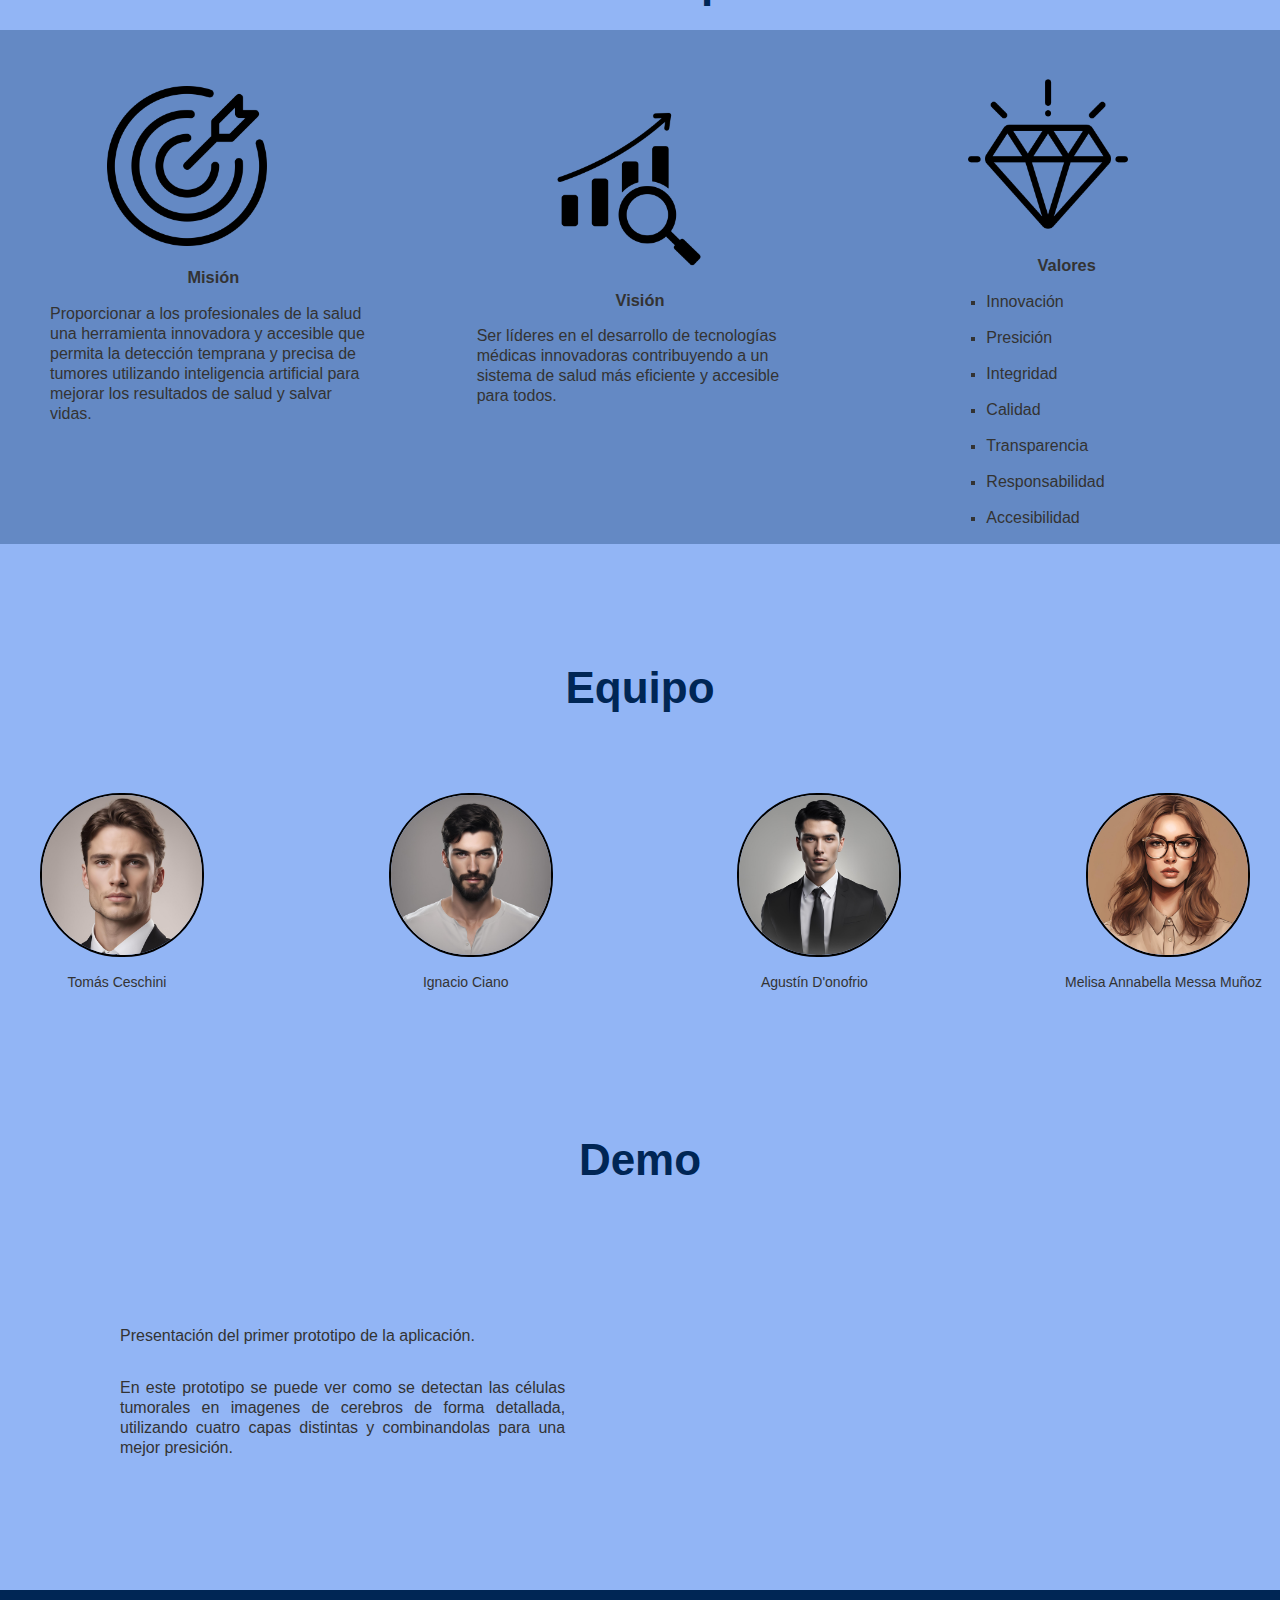
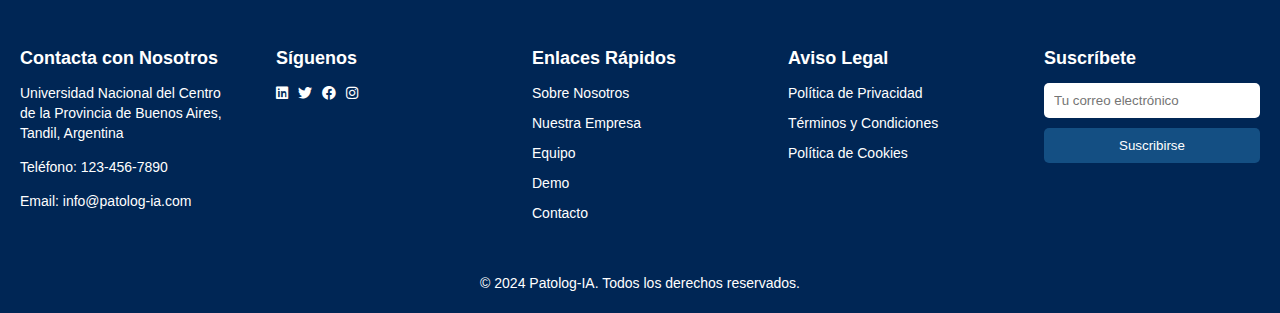
==== commit a6284659: "página con diseño actualizado" ====
--- a/index.html
+++ b/index.html
@@ -8,90 +8,141 @@
     <link rel="stylesheet" href="https://cdnjs.cloudflare.com/ajax/libs/font-awesome/6.0.0-beta3/css/all.min.css">
 </head>
 <body>
-    <header>
-        <h1>PATOLOG-<img src="microscopio.png" alt="I" style="vertical-align: top; width: 60px;">A</h1>
-        <p>Innovamos para tu salud</p>
-        <a href="user_interface.html">
-            <button class="btn-acceder">Acceder</button>
-        </a>
-    </header>
-    <nav>
-        <a href="#sobre-nosotros">Sobre Nosotros</a>
-        <a href="#nuestra-empresa">Nuestra Empresa</a>
-        <a href="#equipo">Equipo</a>
-        <a href="#contacto">Contacto</a>
-    </nav>
-    <div class="container">
-        <div id="sobre-nosotros" class="section">
+    <section class="hero-section">
+        <div class="nav-wrapper"><img src="logo_sinSlogan.png" loading="lazy" width="267" size="663">
+            <div class="nav-buttons">
+                <a href="#about-us" class="nav-link">Sobre nosotros</a>
+                <a href="#our-company" class="nav-link">Nuestra empresa</a>
+                <a href="#team-members" class="nav-link">Equipo</a>
+                <a href="#demostration" class="nav-link">Demo</a>
+                <a href="#contactanos" class="nav-link">Contacto</a>
+            </div>
+        </div>
+        <div class="hero-content">
+            <h1 class="first-h1">PATOLOG-IA</h1>
+            <p class="paragraph">Innovamos para tu salud</p>
+            <a class="button w-button">ACCEDER</a>
+        </div>
+    </section>
+    <section class="contenedor">
+        <div id="about-us" class="sobre-nosotros-section">
             <div class="sobre-nosotros-content">
                 <div class="sobre-nosotros-text">
-                    <h2>Sobre Nosotros</h2>
-                    <p>Somos una empresa tecnológica dedicada a la creación y distribución de una aplicación avanzada que utiliza inteligencia artificial para la detección de tumores de diferentes órganos. Nuestra aplicación proporciona análisis rápidos y precisos, facilitando la detección temprana y mejorando la accesibilidad a la atención médica de calidad.</p>
-                    <p>Nuestro objetivo es brindar apoyo en el área de la salud con el diagnóstico médico, permitiendo que los profesionales ahorren tiempo y recursos, mientras nuestros usuarios se benefician de una herramienta intuitiva y eficiente. Con nuestra tecnología, esperamos mejorar significativamente los resultados de salud, permitiendo a los médicos centrarse en lo más importante: cuidar de sus pacientes.</p>
+                    <h2 class="heading">Sobre nosotros</h2>
+                    <p class="paragraph-2">Somos una empresa tecnológica dedicada a la creación y distribución de una aplicación avanzada que utiliza inteligencia artificial para la detección de tumores de diferentes órganos. Nuestra aplicación proporciona análisis rápidos y precisos, facilitando la detección temprana y mejorando la accesibilidad a la atención médica de calidad. </p>
+                    <p class="paragraph-2">Nuestro objetivo es brindar apoyo en el área de la salud con el diagnóstico médico, permitiendo que los profesionales ahorren tiempo y recursos, mientras nuestros usuarios se benefician de una herramienta intuitiva y eficiente. Con nuestra tecnología, esperamos mejorar significativamente los resultados de salud, permitiendo a los médicos centrarse en lo más importante: cuidar de sus pacientes.</p>
                 </div>
                 <div class="sobre-nosotros-img">
-                    <img src="sobre_nosotros.png" alt="Misión">
+                    <img src="sobre_nosotros.png" loading="lazy" width="500">
                 </div>
             </div>
         </div>
-        <div id="nuestra-empresa" class="section">
-            <h2>Nuestra Empresa</h2>
+        <div id="our-company" class="nuestra-empresa-section">
+            <h2 class="heading-7">Nuestra empresa</h2>
             <div class="enterprise-section">
                 <div class="enterprise-item">
-                    <img src="mision.png" alt="Misión">
-                    <h3>Misión</h3>
-                    <p>Proporcionar a los profesionales de la salud una herramienta innovadora y accesible que permita la detección temprana y precisa de tumores utilizando inteligencia artificial para mejorar los resultados de salud y salvar vidas.</p>
+                    <img class="image-3" src="mision.png" loading="lazy" width="160">
+                    <h3 class="heading-4">Misión</h3>
+                    <p class="paragraph-3">Proporcionar a los profesionales de la salud una herramienta innovadora y accesible que permita la detección temprana y precisa de tumores utilizando inteligencia artificial para mejorar los resultados de salud y salvar vidas.</p>
                 </div>
                 <div class="enterprise-item">
-                    <img src="vision.png" alt="Visión">
-                    <h3>Visión</h3>
-                    <p>Ser líderes en el desarrollo de tecnologías médicas innovadoras contribuyendo a un sistema de salud más eficiente y accesible para todos.</p>
+                    <img class="image-4" src="vision.png" loading="lazy" width="160">
+                    <h3 class="heading-5">Visión</h3>
+                    <p class="paragraph-4">Ser líderes en el desarrollo de tecnologías médicas innovadoras contribuyendo a un sistema de salud más eficiente y accesible para todos.</p>
                 </div>
                 <div class="enterprise-item">
-                    <img src="valores.png" alt="Valores">
-                    <h3>Valores</h3>
-                    <ul>
-                        <li>Innovación</li>
-                        <li>Precisión</li>
-                        <li>Integridad</li>
-                        <li>Calidad</li>
-                        <li>Transparencia</li>
-                        <li>Responsabilidad</li>
-                        <li>Accesibilidad</li>
+                    <img class="image-5" src="valores.png" loading="lazy" width="160">
+                    <h3 class="heading-3">Valores</h3>
+                    <ul role="list" class="list">
+                        <li><p class="paragraph-5">Innovación</p></li>
+                        <li><p class="paragraph-5">Presición</p></li>
+                        <li><p class="paragraph-5">Integridad</p></li>
+                        <li><p class="paragraph-5">Calidad</p></li>
+                        <li><p class="paragraph-5">Transparencia</p></li>
+                        <li><p class="paragraph-5">Responsabilidad</p></li>
+                        <li><p class="paragraph-5">Accesibilidad</p></li>
                     </ul>
                 </div>
             </div>
         </div>
-        <div id="equipo" class="section">
-            <h2>Equipo</h2>
-            <div class="team" id="team">
+        <div id="team-members" class="team-section">
+            <h2 class="heading-6">Equipo</h2>
+            <div style="opacity:1" class="team">
                 <div class="team-member">
-                    <img src="miembro_1.png" alt="Miembro del equipo 1">
-                    <p>Tomás Ceschini</p>
+                    <img class="team-img" src="miembro_1.png" loading="lazy" width="160" sizes="160">
+                    <p class="paragraph-15">Tomás Ceschini</p>
                 </div>
                 <div class="team-member">
-                    <img src="miembro_2.png" alt="Miembro del equipo 2">
-                    <p>Ignacio Ciano</p>
+                    <img class="team-img" src="miembro_2.png" loading="lazy" width="160" sizes="160">
+                    <p class="paragraph-15">Ignacio Ciano</p>
                 </div>
                 <div class="team-member">
-                    <img src="miembro_3.png" alt="Miembro del equipo 3">
-                    <p>Agustín D'onofrio</p>
+                    <img class="team-img" src="miembro_3.png" loading="lazy" width="160" sizes="160">
+                    <p class="paragraph-15">Agustín D'onofrio</p>
                 </div>
                 <div class="team-member">
-                    <img src="miembro_4.png" alt="Miembro del equipo 4">
-                    <p>Melisa Annabella Messa Muñoz</p>
+                    <img class="team-img" src="miembro_4.png" loading="lazy" width="160" sizes="160">
+                    <p class="paragraph-15">Melisa Annabella Messa Muñoz</p>
                 </div>
             </div>
         </div>
-        <div id="contacto" class="section">
-            <h2>Contacto</h2>
-            <p>Puedes contactarnos a través del correo electrónico info@patolog-ia.com o llamarnos al 123-456-7890.</p>
-            <p>También puedes visitarnos en nuestra oficina central en Universidad Nacional del Crentro de la Provincia de Buenos Aires, Tandil, Argentina.</p>
+        <div id="demostration" class="demo-section">
+            <h2 class="heading-6">Demo</h2>
+            <div class="demo-content">
+                <div class="sobre-nosotros-text">
+                    <p class="paragraph-2">Presentación del primer prototipo de la aplicación.</p>
+                    <p class="paragraph-2">En este prototipo se puede ver como se detectan las células tumorales en imagenes de cerebros de forma detallada, utilizando cuatro capas distintas y combinandolas para una mejor presición.</p>
+                </div>
+                    <iframe width="560" height="315" src="https://www.youtube.com/embed/ptc4Awb0UpU?si=34AVQ-oQ9LbjWN8P" title="YouTube video player" frameborder="0" allow="accelerometer; autoplay; clipboard-write; encrypted-media; gyroscope; picture-in-picture; web-share" referrerpolicy="strict-origin-when-cross-origin" allowfullscreen></iframe>
+            </div>
         </div>
-    </div>
-    <footer>
-        <p>&copy; 2024 Patolog-IA. Todos los derechos reservados.</p>
-    </footer>
-    <script src="script_index.js"></script>
+        <footer class="footer">
+            <div class="container-footer">
+                <div class="footer-section">
+                    <h3>Contacta con Nosotros</h3>
+                    <p>Universidad Nacional del Centro de la Provincia de Buenos Aires, Tandil, Argentina</p>
+                    <p>Teléfono: 123-456-7890</p>
+                    <p>Email: info@patolog-ia.com</p>
+                </div>
+                <div class="footer-section">
+                    <h3>Síguenos</h3>
+                    <div class="preferences-column">
+                        <a href="https://www.linkedin.com/company/patolog-ia" target="_blank"><i class="fab fa-linkedin"></i></a>
+                        <a href="https://www.twitter.com/patolog-ia" target="_blank"><i class="fab fa-twitter"></i></a>
+                        <a href="https://www.facebook.com/patolog-ia" target="_blank"><i class="fab fa-facebook"></i></a>
+                        <a href="https://www.instagram.com/patolog-ia" target="_blank"><i class="fab fa-instagram"></i></a>
+                    </div>
+                </div>
+                <div class="footer-section">
+                    <h3>Enlaces Rápidos</h3>
+                    <div class="preferences-row">
+                        <a href="#about-us">Sobre Nosotros</a>
+                        <a href="#our-company">Nuestra Empresa</a>
+                        <a href="#team-members">Equipo</a>
+                        <a href="#demostration">Demo</a>
+                        <a href="#contactanos">Contacto</a>
+                    </div>
+                </div>
+                <div class="footer-section">
+                    <h3>Aviso Legal</h3>
+                    <div class="preferences-row">
+                        <a href="privacidad.html">Política de Privacidad</a>
+                        <a href="terminos.html">Términos y Condiciones</a>
+                        <a href="cookies.html">Política de Cookies</a>
+                    </div>
+                </div>
+                <div class="footer-section">
+                    <h3>Suscríbete</h3>
+                    <form action="suscripcion.php" method="post">
+                        <input type="email" name="email" placeholder="Tu correo electrónico" required>
+                        <button type="submit">Suscribirse</button>
+                    </form>
+                </div>
+            </div>
+            <div class="footer-bottom">
+                <p>&copy; 2024 Patolog-IA. Todos los derechos reservados.</p>
+            </div>
+        </footer>
+    </section>
 </body>
-</html>
+</html>--- a/style_index.css
+++ b/style_index.css
@@ -1,21 +1,32 @@
-html {
-    scroll-behavior: smooth;
-}
-
-body {
-    font-family: Arial, sans-serif;
+:root {
+    --dark-blue: #002655;
+    --button-color: #144f83;
+    --white: white;
+    --black: black;
+}
+
+body{
+    color: #333;
+    background-color: #92b5f5;
+    font-family: Arial, Helvetica, sans-serif;
+    font-size: 14px;
+    line-height: 20px;
     margin: 0;
     padding: 0;
-    background-color: #f4f4f4;
-    scroll-behavior: smooth;
-    overflow-x: hidden;
-}
-
-header {
+}
+
+h2{
+    margin-top: 20px;
+    margin-bottom: 10px;
+    font-size: 32px;
+    font-weight: bold;
+    line-height: 36px;
+}
+
+.hero-section {
     background-image: url('inicio_1.png');
+    background-position: center;
     background-size: cover;
-    background-position: center;
-    color: #004F83;
     height: 100vh;
     display: flex;
     flex-direction: column;
@@ -24,206 +35,441 @@
     text-align: center;
 }
 
-header h1 {
-    font-size: 4em;
-    margin: 0;
-    color: #004F83;
-    text-transform: uppercase;
-    text-shadow: -1px -1px 0 #000, 1px -1px 0 #000, -1px 1px 0 #000, 1px 1px 0 #000;
-}
-
-header p {
-    font-size: 1.5em;
-    margin: 10px 0;
-    color: #004F83;
-}
-
-nav {
-    background-color: #003366;
-    overflow: hidden;
-    text-align: center;
-    position: sticky;
-    top: 0;
-    z-index: 1000;
-}
-
-nav a {
-    display: inline-block;
-    color: #fff;
-    text-align: center;
-    padding: 14px 20px;
+.nav-wrapper {
+    display: flex;
+    justify-content: space-between;
+    margin-top: -100px;
+}
+
+.image {
+    max-height: 85px;
+}
+
+.nav-buttons {
+    display: flex;
+    max-height: 52px;
+    padding-top: 20px;
+    padding-right: 23px;
+    padding-bottom: 23px;
+    padding-left: 23px;
+    grid-column-gap: 35px;
+    grid-row-gap: 35px;
+    border-top-left-radius: 19px;
+    border-top-right-radius: 19px;
+    border-bottom-left-radius: 19px;
+    border-bottom-right-radius: 19px;
+    background-color: hsla(0, 2.78%, 71.20%, 0.55);
+    backdrop-filter: blur(5px);
+    margin-left: 60px;
+}
+
+.nav-link {
+    font-family: Montserrat;
+    color: #002655;
+    font-size: 18px;
+    line-height: 20px;
+    font-style: normal;
     text-decoration: none;
 }
 
-nav a:hover {
-    background-color: #004F83;
-}
-
-.container {
-    padding: 0;
-    width: 100%;
-    box-sizing: border-box;
-}
-
-.section {
-    background-color: #C8D9E8;
-    margin: 0;
-    padding: 20px;
-    box-shadow: none;
-    min-height: calc(100vh - 60px); /* Altura de la sección menos la altura de la barra de navegación */
-    display: flex;
-    flex-direction: column;
-    justify-content: center;
-    width: 100%;
-    box-sizing: border-box;
-    scroll-margin-top: 0; /* Margen superior de la sección considerando la altura de la barra de navegación */
-}
-
-.section h2 {
-    color: #004F83;
-    text-align: center;
-}
-
-.section p {
-    text-align: center;
-    font-size: 1.2em;
-}
-
-.enterprise-section {
-    display: flex;
-    justify-content: space-between;
-    text-align: center;
-    margin-top: 80px;
-    width: 100%;
-    box-sizing: border-box;
-}
-
-.enterprise-item {
-    width: 30%;
-}
-
-.enterprise-item ul {
-    padding-left: 0;
-    list-style: none;
-    text-align: left;
-    margin: 0;
-    padding: 0;
-}
-
-.enterprise-item ul li::before {
-    content: "•";
-    color: #004F83;
-    display: inline-block;
-    width: 1em;
-    margin-left: -1em;
-}
-
-.enterprise-item ul li {
-    margin-left: 10em;
-    text-align: left;
-}
-
-.enterprise-item img {
-    width: 50px;
-    height: 50px;
-    margin-bottom: 10px;
-}
-
-.enterprise-item h3 {
-    color: #004F83;
-}
-
-#equipo {
-    position: relative;
-}
-
-#equipo h2 {
-    position: absolute;
-    top: 80px;
-    left: 50%;
-    transform: translateX(-50%);
-    color: #004F83;
-    text-align: center;
-}
-
-.team {
-    display: flex;
-    justify-content: space-around;
-    width: 100%;
-    box-sizing: border-box;
-}
-
-.team div {
-    text-align: center;
-    margin: 10px;
-    animation: slideIn 0.5s ease-out;
-}
-
-.team img {
-    width: 150px;
-    height: 150px;
-    border-radius: 50%;
-    object-fit: cover;
-}
-
-.team-member {
-    opacity: 0;
-    transform: translateX(-100%);
-    transition: opacity 0.5s ease, transform 0.5s ease;
-}
-
-.team-member.visible {
-    opacity: 1;
-    transform: translateX(0);
-}
-
-.sobre-nosotros-content {
-    display: flex;
-    justify-content: space-between;
-    align-items: center;
-    height: 100vh;
-    width: 100%;
-    box-sizing: border-box;
-}
-
-.sobre-nosotros-text {
-    width: 50%;
-    padding-right: 20px;
-}
-
-.sobre-nosotros-img {
-    width: 50%;
-    height: 100%;
-    display: flex;
-    justify-content: center;
-    align-items: center;
-}
-
-.sobre-nosotros-img img {
-    max-width: 100%; /* Asegura que la imagen no se desborde */
-    max-height: 100%; /* Asegura que la imagen no se desborde */
-    object-fit: contain; /* Ajusta la imagen dentro del contenedor */
-}
-
-.btn-acceder {
-    background-color: #193e71;
-    border: 3px solid #002655;
+.hero-content {
+    padding-bottom: 0px;
+}
+
+.first-h1 {
+    margin-top: 134px;
+    margin-bottom: 0px;
+    color: var(--dark-blue);
+    font-size: 121px;
+    line-height: 139px;
+    font-weight: 700;
+    text-align: center;
+    object-fit: fill;
+}
+
+.paragraph {
+    color: hsla(239, 95.65%, 14.99%, 1.00);
+    font-size: 45px;
+    line-height: 60px;
+    text-align: center;
+}
+
+.button {
+    background-color: var(--button-color);
     color: #fff;
     padding: 15px 20px;
     font-size: 1em;
     cursor: pointer;
     transition: background-color 0.3s ease;
-}
-
-.btn-acceder:hover {
+    border: 2px solid black;
+    border-top-left-radius: 9px;
+    border-top-right-radius: 9px;
+    border-bottom-left-radius: 9px;
+    border-bottom-right-radius: 9px;
+}
+
+.button:hover {
     background-color: #466BAF;
 }
 
-footer {
-    background-color: #004F83;
-    color: #fff;
-    text-align: center;
-    padding: 10px 0;
+.contenedor {
+    padding-top: 0px;
+}
+
+.sobre-nosotros-section {
     width: 100%;
+    height: 100%;
+    margin-top: 0px;
+    margin-right: 0px;
+    margin-bottom: 0px;
+    margin-left: 0px;
+    padding-left: 80px;
+    padding-top: 35px;
+    padding-bottom: 45px;
+}
+
+.sobre-nosotros-content {
+    display: flex;
+    margin-top: 20px;
+    margin-right: 20px;
+    margin-bottom: 20px;
+    margin-left: 20px;
+    justify-content: left;
+    align-items: center;
+}
+
+.sobre-nosotros-text {
+    display: flex;
+    max-width: 600px;
+    flex-direction: column;
+    flex-wrap: nowrap;
+    align-items: flex-start;
+    margin-left: 40px;
+    margin-right: 20px;
+}
+
+.heading {
     position: relative;
+    left: 107px;
+    margin-bottom: 35px;
+    margin-left: -44px;
+    color: var(--dark-blue);
+    font-size: 44px;
+    line-height: 38px;
+    text-align: center;
+}
+
+.paragraph-2 {
+    display: block;
+    max-width: 450px;
+    margin-right: 0px;
+    padding-top: 0px;
+    padding-right: 40px;
+    padding-bottom: 0px;
+    padding-left: 40px;
+    font-size: 16px;
+    text-align: justify;
+}
+
+.sobre-nosotros-image {
+    display: flex;
+    max-width: 700px;
+    flex-direction: row;
+    flex-wrap: nowrap;
+    align-items: flex-start;
+    font-size: 100px;
+    line-height: 100px;
+}
+
+.image-2 {
+    max-height: 500px;
+    min-height: 100px;
+    min-width: 100px;
+    font-size: 200px;
+    line-height: 200px;
+}
+
+.nuestra-empresa-section {
+    padding-top: 10px;
+} 
+
+.heading-2 {
+    margin-top: 30px;
+    margin-bottom: 30px;
+    color: var(--dark-blue);
+    font-size: 44px;
+    text-align: center;
+}
+
+.enterprise-section {
+    display: flex;
+    max-width: 100%;
+    margin-bottom: 69px;
+    justify-content: flex-start;
+    align-items: center;
+    background-color: hsla(215, 50.00%, 36.00%, 0.46);
+}
+
+.enterprise-item {
+    max-width: 30%;
+    margin-right: 34px;
+    margin-left: 34px;
+    padding-right: 16px;
+    padding-left: 16px;
+    flex-grow: 1;
+    flex-shrink: 1;
+    flex-basis: 0%;
+    background-color: hsla(0, 0.00%, 79.33%, 0.00);
+}
+
+.image-3 {
+    margin-top: -48px;
+    margin-left: 57px;
+   /* background-image: @img_667b42d59743bd909a1c2510;*/
+    background-position: 50% 50%;
+    background-size: cover;
+}
+
+.heading-4 {
+    text-align: center;
+}
+
+.paragraph-3 {
+    max-width: 500px;
+    font-size: 16px;
+}
+
+.image-4 {
+    margin-top: -43px;
+    margin-left: 72px;
+    padding-top: 0px;
+}
+
+.heading-5 {
+    text-align: center;
+}
+
+.paragraph-4 {
+    max-width: 500px;
+    font-size: 16px;
+}
+
+.image-5 {
+    margin-top: 44px;
+    margin-left: 65px;
+    padding-top: 0px;
+    padding-left: 0px;
+    text-align: left;
+}
+
+.heading-3 {
+    max-width: 500px;
+    text-align: center;
+}
+
+.list {
+    position: relative;
+    left: 43px;
+    max-width: 0px;
+    text-align: left;
+    list-style-type: square;
+    object-fit: fill;
+}
+
+.paragraph-5 {
+    font-size: 16px;
+}
+
+/* .demo-section {} */
+
+.heading-7 {
+    margin-top: 29px;
+    margin-bottom: 30px;
+    color: var(--dark-blue);
+    font-size: 44px;
+    text-align: center;
+}
+
+.team-section {
+    max-width: 100%;
+    padding-top: 20px;
+    padding-bottom: 50px;
+}
+
+.heading-6 {
+    margin-top: 30px;
+    margin-bottom: 30px;
+    color: var(--dark-blue);
+    font-size: 44px;
+    line-height: 50px;
+    text-align: center;
+}
+
+.team {
+    display: flex;
+    margin-top: 80px;
+    margin-bottom: 49px;
+    justify-content: space-between;
+    align-items: center;
+}
+
+.team-member {
+    margin-right: 18px;
+    margin-left: 19px;
+    padding-left: 0px;
+}
+
+.team-img {
+    margin-right: 11px;
+    margin-left: 21px;
+    padding-left: 0px;
+    border-top-style: solid;
+    border-top-width: 2px;
+    border-top-color: black;
+    border-right-style: solid;
+    border-right-width: 2px;
+    border-right-color: black;
+    border-bottom-style: solid;
+    border-bottom-width: 2px;
+    border-bottom-color: black;
+    border-left-style: solid;
+    border-left-width: 2px;
+    border-left-color: black;
+    border-top-left-radius: 80px;
+    border-top-right-radius: 80px;
+    border-bottom-left-radius: 80px;
+    border-bottom-right-radius: 80px;
+    text-align: center;
+}
+
+.paragraph-15 {
+    margin-top: 10px;
+    text-align: center;
+}
+
+.demo-section{
+    margin-top: 20px;
+    margin-bottom: 40px;
+}
+
+.demo-content {
+    padding-top: 20px;
+    display: flex;
+    justify-content: left;
+    align-items: center;
+    margin-left: 40px;
+    grid-column-gap: 100px;
+    grid-row-gap: 0px;
+}
+
+.contact-section {
+    display: flex;
+    max-height: 0px;
+    max-width: 100%;
+    min-height: 0px;
+    min-width: 0px;
+    margin-top: 31px;
+    flex-direction: column;
+    flex-wrap: nowrap;
+    grid-column-gap: 16px;
+    grid-row-gap: 16px;
+}
+
+.heading-8 {
+    margin-top: 30px;
+    margin-bottom: 30px;
+    color: var(--dark-blue);
+    font-size: 44px;
+    text-align: center;
+}
+
+.paragraph-16 {
+    margin-top: 20px;
+    margin-right: 123px;
+    margin-bottom: 20px;
+    margin-left: 123px;
+    font-size: 18px;
+}
+
+.footer {
+    background-color: #002655;
+    color: white;
+    padding: 20px 0;
+    font-family: Arial, sans-serif;
+}
+
+.footer .container-footer {
+    display: flex;
+    flex-wrap: wrap;
+    justify-content: space-between;
+}
+
+.footer-section {
+    flex: 1;
+    margin: 20px;
+}
+
+.footer-section h3 {
+    margin-bottom: 15px;
+    font-size: 18px;
+    font-weight: bold;
+}
+
+.preferences-column{
+    display: flex;
+    justify-content: left;
+    align-items: center;
+    column-gap: 10px;
+}
+.preferences-row{
+    display: flex;
+    flex-direction: column;
+    flex-wrap: nowrap;
+    align-items: flex-start;
+}
+
+.footer-section p, .footer-section a {
+    margin-bottom: 10px;
+    font-size: 14px;
+    color: white;
+    text-decoration: none;
+}
+
+.footer-section a:hover {
+    text-decoration: underline;
+}
+
+.footer-section form {
+    display: flex;
+    flex-direction: column;
+}
+
+.footer-section input[type="email"] {
+    padding: 10px;
+    margin-bottom: 10px;
+    border: none;
+    border-radius: 5px;
+}
+
+.footer-section button {
+    padding: 10px;
+    background-color: #144f83;
+    color: white;
+    border: none;
+    border-radius: 5px;
+    cursor: pointer;
+}
+
+.footer-section button:hover {
+    background-color: #466BAF;
+}
+
+.footer-bottom {
+    text-align: center;
+    padding-top: 20px;
+}
+
+.footer-bottom p {
+    margin: 0;
+    font-size: 14px;
 }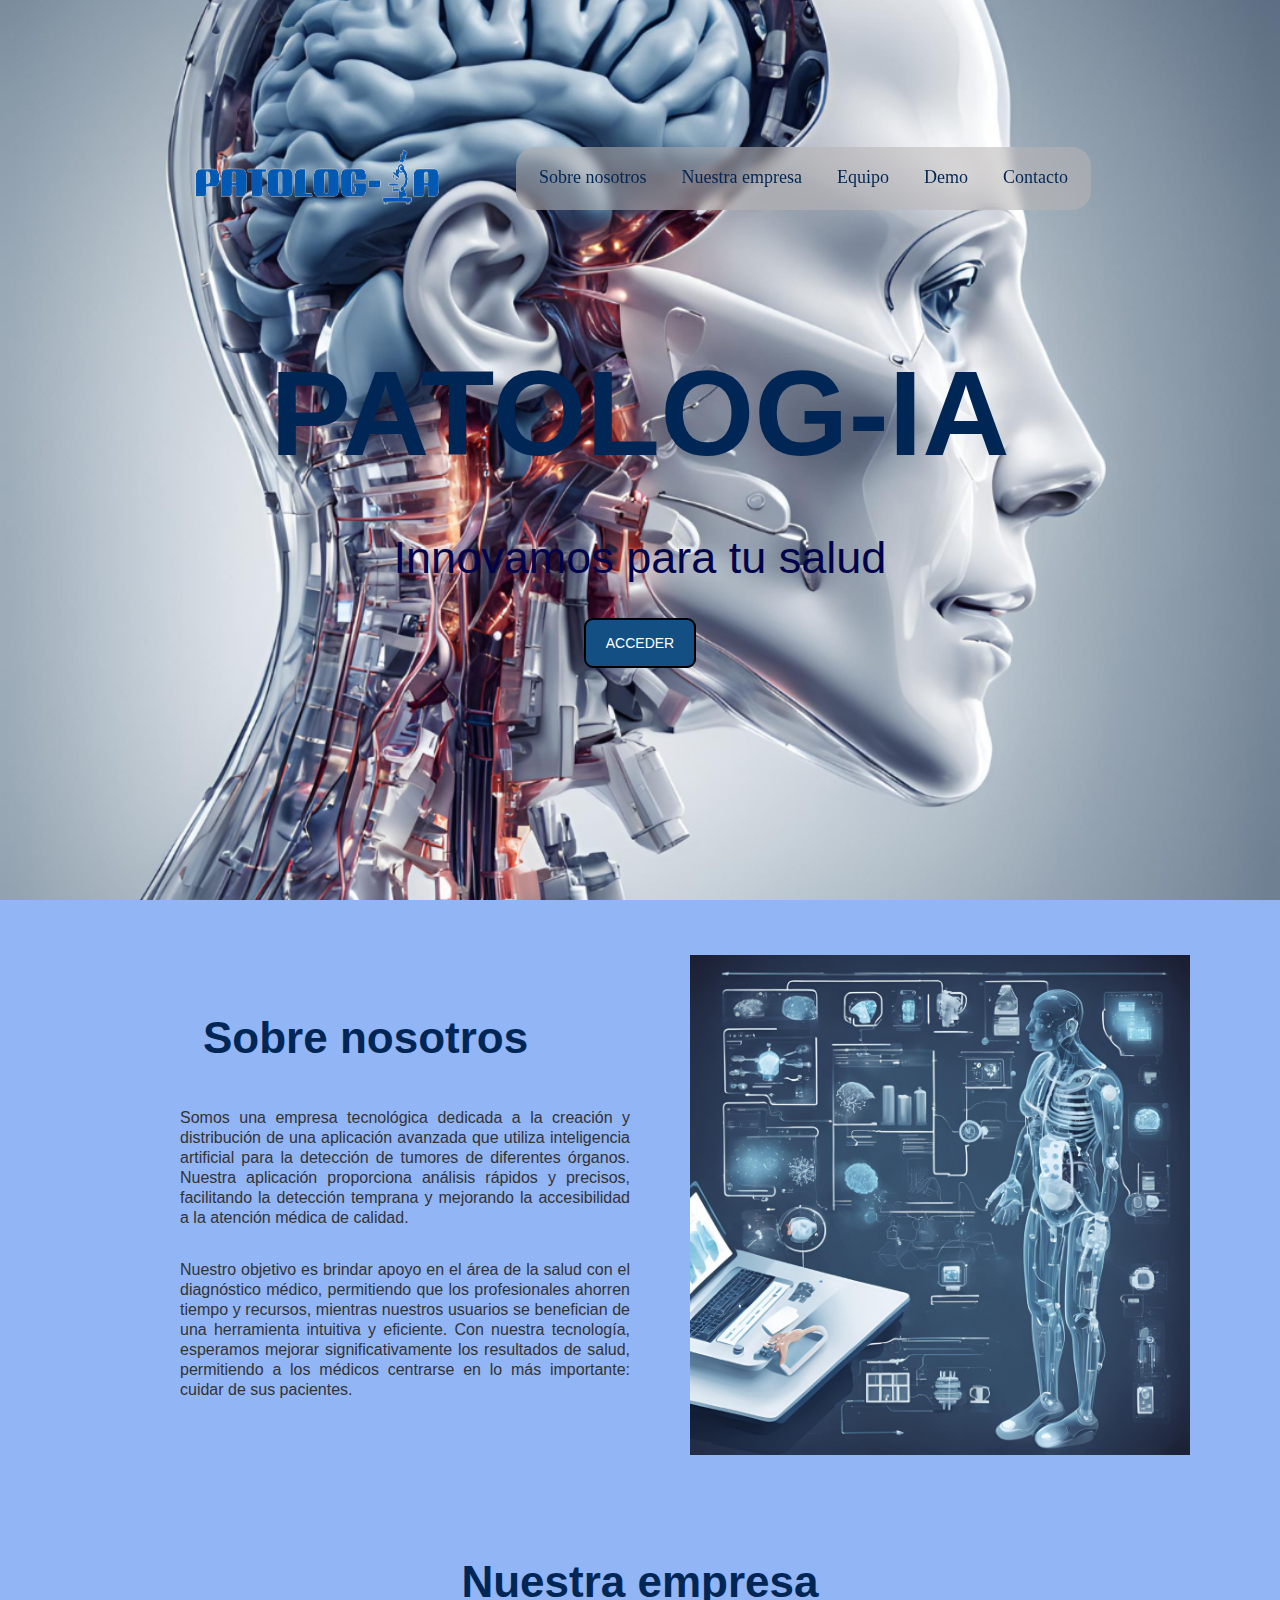
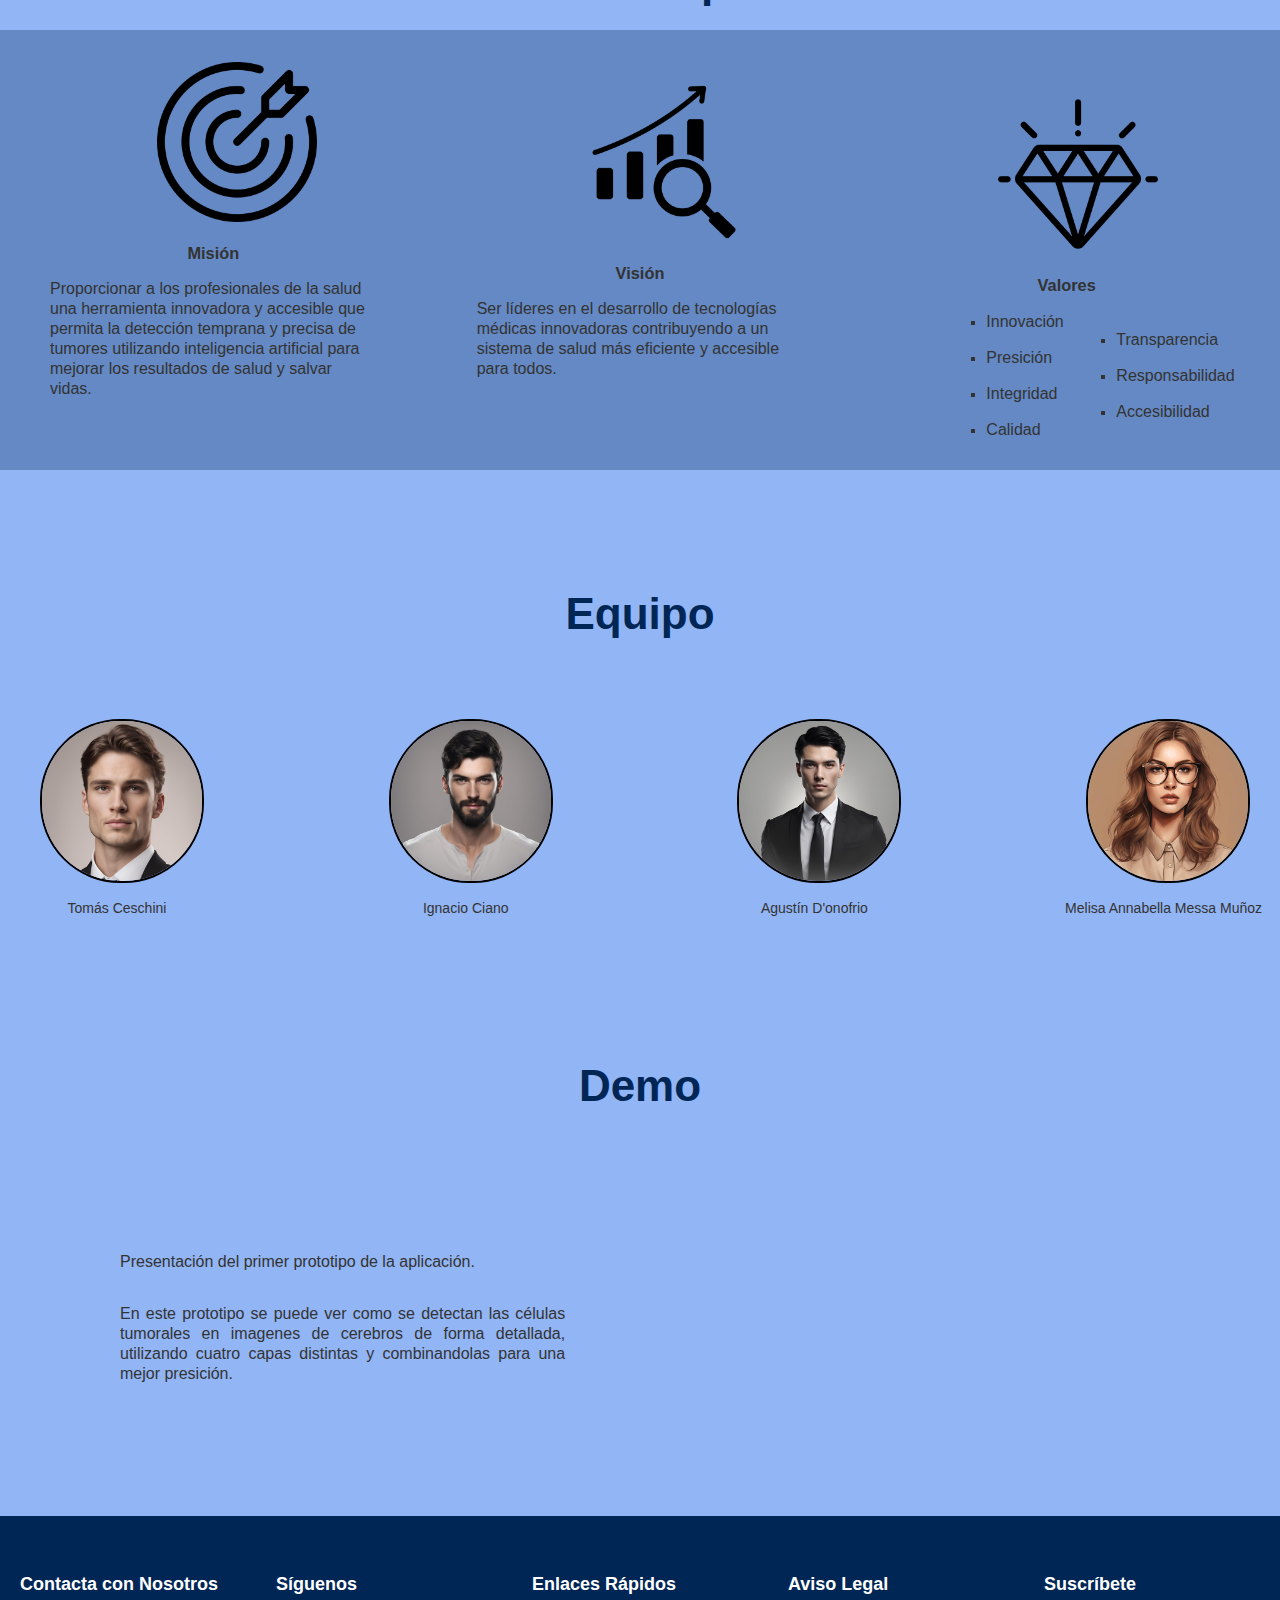
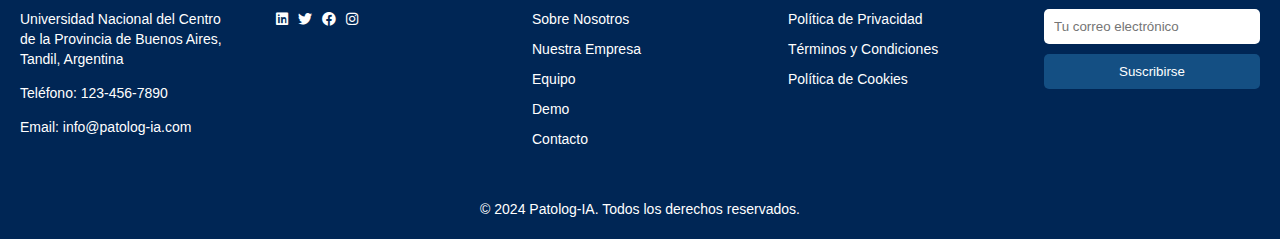
==== commit 082b12f4: "sección our company acomodada" ====
--- a/index.html
+++ b/index.html
@@ -46,22 +46,28 @@
                     <p class="paragraph-3">Proporcionar a los profesionales de la salud una herramienta innovadora y accesible que permita la detección temprana y precisa de tumores utilizando inteligencia artificial para mejorar los resultados de salud y salvar vidas.</p>
                 </div>
                 <div class="enterprise-item">
-                    <img class="image-4" src="vision.png" loading="lazy" width="160">
-                    <h3 class="heading-5">Visión</h3>
+                    <img class="image-3" src="vision.png" loading="lazy" width="160">
+                    <h3 class="heading-4">Visión</h3>
                     <p class="paragraph-4">Ser líderes en el desarrollo de tecnologías médicas innovadoras contribuyendo a un sistema de salud más eficiente y accesible para todos.</p>
                 </div>
-                <div class="enterprise-item">
+                <div class="enterprise-item-1">
                     <img class="image-5" src="valores.png" loading="lazy" width="160">
-                    <h3 class="heading-3">Valores</h3>
-                    <ul role="list" class="list">
-                        <li><p class="paragraph-5">Innovación</p></li>
-                        <li><p class="paragraph-5">Presición</p></li>
-                        <li><p class="paragraph-5">Integridad</p></li>
-                        <li><p class="paragraph-5">Calidad</p></li>
-                        <li><p class="paragraph-5">Transparencia</p></li>
-                        <li><p class="paragraph-5">Responsabilidad</p></li>
-                        <li><p class="paragraph-5">Accesibilidad</p></li>
-                    </ul>
+                    <h3 class="heading-4">Valores</h3>
+                    <div class="control-list">
+                        <ul role="list" class="list">
+                            <li><p class="paragraph-5">Innovación</p></li>
+                            <li><p class="paragraph-5">Presición</p></li>
+                            <li><p class="paragraph-5">Integridad</p></li>
+                            <li><p class="paragraph-5">Calidad</p></li>
+                            
+                        </ul>
+                        <ul role="list" class="list">
+                            <li><p class="paragraph-5">Transparencia</p></li>
+                            <li><p class="paragraph-5">Responsabilidad</p></li>
+                            <li><p class="paragraph-5">Accesibilidad</p></li>
+                        </ul>
+                    </div>
+                    
                 </div>
             </div>
         </div>
--- a/style_index.css
+++ b/style_index.css
@@ -216,18 +216,31 @@
     margin-left: 34px;
     padding-right: 16px;
     padding-left: 16px;
+    padding-top: 20px;
     flex-grow: 1;
     flex-shrink: 1;
     flex-basis: 0%;
     background-color: hsla(0, 0.00%, 79.33%, 0.00);
 }
 
+.enterprise-item-1 {
+    max-width: 30%;
+    margin-right: 34px;
+    margin-left: 34px;
+    padding-right: 16px;
+    padding-left: 16px;
+    padding-top: 20px;
+    flex-grow: 1;
+    flex-shrink: 1;
+    flex-basis: 0%;
+    background-color: hsla(0, 0.00%, 79.33%, 0.00);
+}
+
 .image-3 {
-    margin-top: -48px;
-    margin-left: 57px;
-   /* background-image: @img_667b42d59743bd909a1c2510;*/
-    background-position: 50% 50%;
-    background-size: cover;
+    margin-top: -43px;
+    margin-left: 72px;
+    padding-top: 0px;
+    padding-left: 35px;
 }
 
 .heading-4 {
@@ -237,12 +250,14 @@
 .paragraph-3 {
     max-width: 500px;
     font-size: 16px;
+    margin-top: 10px;
 }
 
 .image-4 {
     margin-top: -43px;
     margin-left: 72px;
     padding-top: 0px;
+    padding-left: 35px;
 }
 
 .heading-5 {
@@ -252,19 +267,28 @@
 .paragraph-4 {
     max-width: 500px;
     font-size: 16px;
+    margin-top: 10px;
 }
 
 .image-5 {
     margin-top: 44px;
     margin-left: 65px;
     padding-top: 0px;
-    padding-left: 0px;
+    padding-left: 30px;
     text-align: left;
 }
 
 .heading-3 {
     max-width: 500px;
     text-align: center;
+}
+
+.control-list{
+    margin-top: -30px;
+    display: flex;
+    justify-content: left;
+    align-items: center;
+    column-gap: 90px;
 }
 
 .list {
